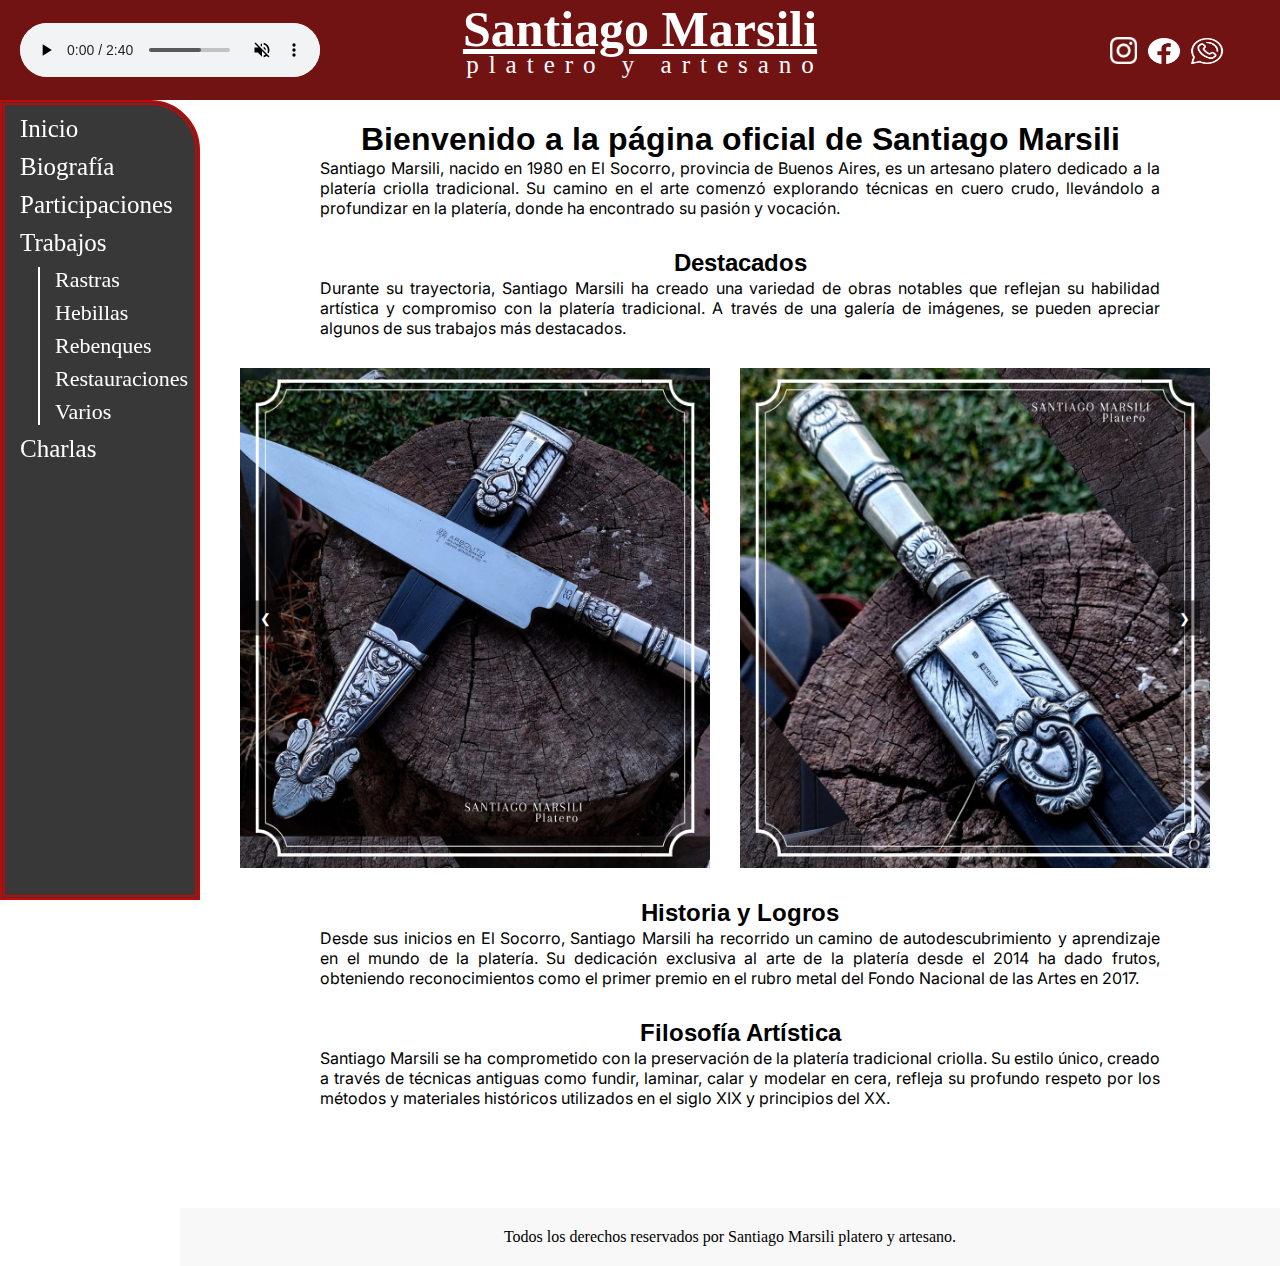
==== index.html @ a27853a3 "agrego despliegue de barra en celular con estilo" ====
<!DOCTYPE html>
<html lang="es">
<head>
    <meta charset="UTF-8">
    <meta name="viewport" content="width=device-width, initial-scale=1.0">
    <title>Santiago Marsili | Inicio</title>
    <link rel="stylesheet" href="./style.css">
    <link rel="preconnect" href="https://fonts.googleapis.com">
    <link rel="preconnect" href="https://fonts.gstatic.com" crossorigin>
    <link href="https://fonts.googleapis.com/css2?family=Inter&display=swap" rel="stylesheet">
    <link rel="preconnect" href="https://fonts.googleapis.com">
    <link rel="preconnect" href="https://fonts.gstatic.com" crossorigin>
    <link href="https://fonts.googleapis.com/css2?family=Arimo:wght@600&display=swap" rel="stylesheet">
</head>
<body>
    <Header>
        <div class="top">
            <H1 class="sm">Santiago Marsili</H1>
            <p class="abajo">platero y artesano</p>
        </div>
        <div class="top1">
            <audio controls autoplay muted>
                <source src="music/cancion-fondo-ogv.ogv" type="audio/mpeg">
                <source src="music/cancion-fondo.mp3" type="audio/ogg">
                Tu navegador no es copatible con el audio.
            </audio>
        </div>
        <div class="top2">
            <a href="https://www.instagram.com/santiago_marsili_platero/"  target="_blank" class="ad"><img src="./media/Instagram-logo.png" alt="" class="ig"></a>
            <a href="https://www.facebook.com/santiago.marsili.7/photos_albums"  target="_blank" class="ad"><img src="./media/facebook.png" alt="" class="ws"></a>
            <a href="https://wa.me/5493416676344?text=Hola%20Santiago,%20me%20comunico%20desde%20la%20p%C3%A1gina%20para"  target="_blank" class="ad"><img src="./media/whatsapp.png" alt="" class="ws"></a>
        </div>
        <button class="menu-btn" id="menuBtn">&#9660;</button>
        <div class="navbar" id="navbar">
            <a class="afuera" href="./index.html">Inicio</a>
            <a class="afuera" href="./Biografia/biografia.html">Biografía</a>
            <a class="afuera" href="">Participaciones</a>
            <a class="afuera" href="">Trabajos</a>
            <div class="subdiv">
                <a class="adentro" href="./Trabajos/Rastras/rastras.html">Rastras</a>
                <a class="adentro" href="./Trabajos/Hebillas/hebillas.html">Hebillas</a>
                <a class="adentro" href="./Trabajos/Rebenques/rebenques.html">Rebenques</a>
                <a class="adentro" href="./Trabajos/Restauraciones/restauraciones.html">Restauraciones</a>
                <a class="adentro" href="./Trabajos/Varios/varios.html">Varios</a>
            </div>
            <a class="afuera" href="">Charlas</a>
        </div>
    </Header>

    <main>
        <div class="content">
            <h1 class="ini">Bienvenido a la página oficial de Santiago Marsili</h1>
            <p class="info">Santiago Marsili, nacido en 1980 en El Socorro, provincia de Buenos Aires, es un artesano platero dedicado a la platería criolla tradicional. Su camino en el arte comenzó explorando técnicas en cuero crudo, llevándolo a profundizar en la platería, donde ha encontrado su pasión y vocación.</p>
            <h2 class="ini">Destacados</h2>
            <p class="info">Durante su trayectoria, Santiago Marsili ha creado una variedad de obras notables que reflejan su habilidad artística y compromiso con la platería tradicional. A través de una galería de imágenes, se pueden apreciar algunos de sus trabajos más destacados.</p>
            <div class="slider-container">
                <div class="slider">
                    <div class="slides">
                        <img src="./media/index1.jpg" alt="Imagen 1">
                        <img src="./media/index2.jpg" alt="Imagen 2">
                        <img src="./media/index3.jpg" alt="Imagen 3">
                        <img src="./media/index5.jpg" alt="Imagen 4">
                        <img src="./media/index1.jpg" alt="Imagen 1">
                        <img src="./media/index2.jpg" alt="Imagen 2">
                    </div>
                    <button class="prev">&#10094;</button>
                    <button class="next">&#10095;</button>
                </div>
            </div>
            <h2 class="h">Historia y Logros</h2>
            <p class="info">Desde sus inicios en El Socorro, Santiago Marsili ha recorrido un camino de autodescubrimiento y aprendizaje en el mundo de la platería. Su dedicación exclusiva al arte de la platería desde el 2014 ha dado frutos, obteniendo reconocimientos como el primer premio en el rubro metal del Fondo Nacional de las Artes en 2017.</p>
            <h2 class="ini">Filosofía Artística</h2>
            <p class="info">Santiago Marsili se ha comprometido con la preservación de la platería tradicional criolla. Su estilo único, creado a través de técnicas antiguas como fundir, laminar, calar y modelar en cera, refleja su profundo respeto por los métodos y materiales históricos utilizados en el siglo XIX y principios del XX.</p>
        </div>
    </main>
    <footer>
        <p class="fot">Todos los derechos reservados por Santiago Marsili platero y artesano.</p>
    </footer>
    <script src="./slider.js"></script>
    <script src="./desplegar.js"></script>
</body>
</html>
---- style.css ----
*{
    background-color: white;
    margin: 0;
    padding: 0;
    box-sizing: border-box; 
}
body{
    background-color: rgb(255, 255, 255);
}

header {
    position: fixed;
    background-color: none;
    display: flex;
    justify-content: center;
    flex-direction: column;
    top: 0;
    left: 0;
    right: 0px;
    margin-bottom: 0px;
    height: 101px;
    z-index: 1000; /* Asegura que el header esté por encima del resto de elementos */
}

.top {
    position: fixed;
    top: 0;
    left: 0;
    width: 100%;
    height: 100px;
    background-color: rgb(114, 19, 19);
    text-align: center;
    color: white;
    font-size: 25px;
}

.sm{
    background-color: rgb(114, 19, 19);
    color: rgb(255, 255, 255);
    text-decoration: underline;
}

.abajo{
    margin-top: -7px;
    background-color: rgb(114, 19, 19);
    color: rgb(255, 252, 252);
    letter-spacing: 10px;
    white-space: pre;
    margin-left: 10px;
}

.top1{
    position: fixed;
    top: 23px;
    left: 20px;
    width: 200px;
    height: 50px;
    background-color: rgb(114, 19, 19);
    color: white;
    font-size: 25px;
}

.top2{
    position: fixed;
    top: 36.5px;
    right: 150px;
    width: 20px;
    height: 20px;
    background-color: rgb(114, 19, 19);
    display: flex;
}

.ad{
    background-color: rgb(114, 19, 19);
}

.ig{
    width: 27px;
    height: 27px;
    background-color: rgb(114, 19, 19);
    margin-right: 4px;
}

.ws{
    width: 40px;
    height: 58px;
    background-color: rgb(114, 19, 19);
    margin-top: -15px;
    margin-left: 3px;
}

audio{
    border-radius: 100px;
}

.navbar {
    position: fixed;
    bottom: 0;
    left: 0;
    width: 200px;
    top: 100px; /* Altura del header */
    background-color: white;
    border: 5px double rgb(189, 9, 9);
    border-top-right-radius: 50px;
    background-color: rgb(56, 56, 56);
}

.afuera{
    margin-top: 10px;
    display: block; /* Mostrar cada enlace como un bloque */
    margin-bottom: 10px; /* Espacio entre cada enlace */
    background-color: rgb(56, 56, 56);
    margin-left: 15px;
    text-decoration: none;
    color: rgb(255, 255, 255);
    font-size: 25px;
    margin-right: 40px;
}


.afuera:hover{
    color: aliceblue ;
    font-size: 27px;
    transition-duration: 0.15s;
    text-decoration: underline;
}

.subdiv{
    margin-left: 33px;
    background-color: rgb(56, 56, 56);
    border-left: 2px solid rgb(255, 255, 255); /* Línea negra a la izquierda */
    padding-left: 5px;
}

.adentro{
    display: block; /* Mostrar cada enlace como un bloque */
    margin-bottom: 7px; /* Espacio entre cada enlace */
    background-color: rgb(56, 56, 56);
    margin-left: 10px;
    text-decoration: none;
    color: rgb(255, 255, 255);
    font-size: 22px;
}

.adentro:hover{
    color: rgb(255, 5, 5);
    font-size: 24px;
    transition-duration: 0.2s;
    text-decoration: underline;
}

main {
    padding-top: 100px;
    padding-bottom: 50px;
    z-index: 1; /* Asegura que el contenido esté por encima del slider */
    position: relative; /* Añade posición relativa */
}

.content {
    margin-left: 200px; /* Ancho del navbar */
    padding: 20px; /* Ajusta según necesites */
    text-align:center;
}

.info{
    margin-right: 265px;
    margin-left: 230px;
    font-family: 'Inter', sans-serif;
    margin-bottom: 30px;
    text-align: justify;
}

.h{
    margin-top: 30px;
    font-family: 'Arimo', sans-serif;
}
.ini{
    font-family: 'Arimo', sans-serif;
}
/* ------------------------------------------------------------------------------------------------------------------ */
/* tema slider */

.slider-container {
    position: relative;
    width: 1200px; /* Ancho del contenedor ajustado al tamaño de dos imágenes + espacio */
    overflow: hidden;
    margin: 0 auto; /* Centrar el contenedor */
}

.slider {
    position: relative;
}

.slides {
    display: flex;
    width: max-content; /* Ancho total ajustado al contenido */
    transition: transform 0.5s ease-in-out;
}

.slides img {
    width: 600px; /* Ancho fijo para cada imagen */
    height: auto; /* Altura automática para mantener la proporción de la imagen */
    padding-right: 40px; /* Espacio entre las imágenes */
}

.slides img:last-child {
    padding-right: 0; /* Eliminar el espacio en la última imagen */
}

button.prev,
button.next {
    position: absolute;
    top: 50%;
    transform: translateY(-50%);
    padding: 10px;
    background: rgba(0, 0, 0, 0.5);
    color: white;
    border: none;
    cursor: pointer;
    z-index: 1;
}

button.prev {
    left: 10px;
}

button.next {
    right: 40px;
}

/* -------------------------------------------------------------------------------------------------------------------- */


footer {
    margin-left: 180px; /* Ancho del navbar */
    padding: 20px; /* Ajusta según necesites */
    text-align:center;
    bottom: 0;
    left: 200px; 
    background-color: rgb(248, 248, 248)
} 
.fot{
    background-color: rgb(248, 248, 248);
}

/* --------------------------------------------------------------------------------------------------------------------------- */
@media (max-width: 1420px) {
    .slider-container {
        position: relative;
        width: 1000px; /* Ancho del contenedor ajustado al tamaño de dos imágenes + espacio */
        overflow: hidden;
        margin: 0 auto; /* Centrar el contenedor */
    }
    .slides img {
        width: 500px; /* Ancho fijo para cada imagen */
        height: auto; /* Altura automática para mantener la proporción de la imagen */
        padding-right: 30px; /* Espacio entre las imágenes */
    }
    .info{
        margin-right: 100px;
        margin-left: 100px;
        font-family: 'Inter', sans-serif;
        margin-bottom: 30px;
        text-align: justify;
    }
}

@media (max-width: 1220px) {
    .slider-container {
        position: relative;
        width: 800px; /* Ancho del contenedor ajustado al tamaño de dos imágenes + espacio */
        overflow: hidden;
        margin: 0 auto; /* Centrar el contenedor */
    }
    .slides img {
        width: 400px; /* Ancho fijo para cada imagen */
        height: auto; /* Altura automática para mantener la proporción de la imagen */
        padding-right: 30px; /* Espacio entre las imágenes */
    }
    .info{
        margin-right: 100px;
        margin-left: 100px;
        font-family: 'Inter', sans-serif;
        margin-bottom: 30px;
        text-align: justify;
    }
}

@media (max-width: 1020px) {
    audio{
        border-radius: 100px;
        width: 200px;
    }
    .slider-container {
        position: relative;
        width: 600px; /* Ancho del contenedor ajustado al tamaño de dos imágenes + espacio */
        overflow: hidden;
        margin: 0 auto; /* Centrar el contenedor */
    }
    .slides img {
        width: 600px; /* Ancho fijo para cada imagen */
        height: auto; /* Altura automática para mantener la proporción de la imagen */
        padding-right: 0px;
    }
    .info{
        margin-right: 70px;
        margin-left: 70px;
        font-family: 'Inter', sans-serif;
        margin-bottom: 30px;
        text-align: justify;
    }
}

@media (max-width: 820px) {
    .top1{
        margin-left: 5px;
        margin-top: 450px;
        z-index: 2;
        background-color: rgb(56, 56, 56);
        width: 150px;
    }
    audio{
        border-radius: 100px;
        width: 150px;
        background-color: none;
    }
    .slider-container {
        position: relative;
        width: 500px; /* Ancho del contenedor ajustado al tamaño de dos imágenes + espacio */
        overflow: hidden;
        margin: auto; /* Centrar el contenedor */
    }
    .slides img {
        width: 500px; /* Ancho fijo para cada imagen */
        height: auto; /* Altura automática para mantener la proporción de la imagen */
    }
    .info{
        margin-right: 40px;
        margin-left: 40px;
        font-family: 'Inter', sans-serif;
        margin-bottom: 30px;
        text-align: justify;
    }
}

@media (max-width: 730px) {
    .top2{
        position: fixed;
        top: 36.5px;
        right: 100px;
        width: 20px;
        height: 20px;
        background-color: rgb(114, 19, 19);
        display: flex;
    }
    .slider-container {
        position: relative;
        width: 400px; /* Ancho del contenedor ajustado al tamaño de dos imágenes + espacio */
        overflow: hidden;
        margin: 0 auto; /* Centrar el contenedor */
    }
    .slides img {
        width: 400px; /* Ancho fijo para cada imagen */
        height: auto; /* Altura automática para mantener la proporción de la imagen */
    }
    .info{
        margin-right: 20px;
        margin-left: 20px;
        font-family: 'Inter', sans-serif;
        margin-bottom: 30px;
        text-align: justify;
    }
}

@media (max-width: 630px) {
    /* Estilos cuando el menú está activo */
    .navbar {
        width: 100%;
        left: 0;
        overflow: hidden;
        transition: max-height 0.5s ease-in-out;
        background-color: rgb(56, 56, 56);
        color: white;
        padding: 10px;
        font-size: 18px;
        font-family: Arial, sans-serif;
        box-shadow: 0px 3px 8px rgba(0, 0, 0, 0.2); /* Sombra ligera */
        position: fixed;
        top: -100%; /* Mueve el menú fuera de la pantalla */
        max-height: 0; /* Oculta el menú por defecto */
        transition: top 0.5s ease-in-out, max-height 0.5s ease-in-out;
        border-top-right-radius: 0;
        z-index: -1;
      }
      
      /* Estilos cuando el menú está abierto */
      .navbar.show-menu {
        top: 150px; /* Posición desde arriba */
        max-height: calc(100% - 200px); /* Altura del menú */
        transition: top 0.5s ease-in-out, max-height 0.5s ease-in-out;
      }
    .afuera, .adentro {
        display: block;
        padding: 15px 20px; /* Aumentar el relleno para mejorar la selección en móviles */
        text-decoration: none;
        color: rgb(255, 255, 255);
        font-size: 18px;
        transition-duration: 0.2s;
    }
    .afuera:hover, .adentro:hover {
        color: rgb(255, 5, 5);
        text-decoration: underline;
    }
    
    .subdiv {
        border-left: 2px solid rgb(255, 255, 255);
        padding-left: 15px;
    }
    .top {
        position: fixed;
        top: 0;
        left: 0;
        width: 100%;
        height: 150px;
        background-color: rgb(114, 19, 19);
        text-align: center;
        color: white;
        font-size: 25px;
    }
    .top1{
        margin-left:30px;
        z-index: 2;
        background-color: rgb(255, 255, 255);
        width: 150px;
        border-radius: 100px;
        margin-top: 70px;
        height: 35px;
    }
    audio{
        border-radius: 100px;
        width: 150px;
        background-color: none;
        height: 35px;
    }
    .top2{
        margin-top: 60px;
        margin-right: 90px;
    }
    .ig{
        width: 27px;
        height: 27px;
        background-color: rgb(114, 19, 19);
        margin-right: 5px;
    }
    
    .ws{
        width: 40px;
        height: 58px;
        background-color: rgb(114, 19, 19);
        margin-top: -15px;
        margin-left: 4px;
    }
    .menu-btn {
        display: block;
        width: 40px; /* Ajusta el ancho según sea necesario */
        height: 40px; /* Ajusta la altura según sea necesario */
        background-color: rgb(114, 19, 19); /* Color de fondo del botón */
        color: white; /* Color del texto del botón */
        border: none; /* Elimina el borde del botón */
        font-size: 25px; /* Tamaño del texto */
        text-align: center; /* Centra el contenido del botón */
        cursor: pointer; /* Cambia el cursor al pasar por encima del botón */
        position: fixed; /* Posición fija */
        top: 90px; /* Posiciona el botón a la altura deseada */
        right: 50px; /* Posiciona el botón a la distancia deseada desde el borde derecho */
        z-index: 1500; /* Asegura que el botón esté por encima de otros elementos */
    }
    main {
        padding-top: 150px;
        padding-bottom: 50px;
        z-index: 1; /* Asegura que el contenido esté por encima del slider */
        position: relative; /* Añade posición relativa */
    }
    .content {
        margin-left: 0px; /* Ancho del navbar */
        padding: 20px; /* Ajusta según necesites */
        text-align:center;
        align-items: center;
    }
    footer {
        margin-left: 0; /* Ancho del navbar */
        padding: 20px; /* Ajusta según necesites */
        text-align:center;
        bottom: 0;
        background-color: rgb(248, 248, 248)
    } 
}

@media (max-width: 420px) {
    .top1{
        margin-left:10px;
        z-index: 2;
        background-color: rgb(255, 255, 255);
        width: 150px;
        border-radius: 100px;
        margin-top: 70px;
        height: 35px;
    }
    .top2{
        margin-top: 60px;
        margin-right: 70px;
    }
    .menu-btn {
        display: block;
        width: 40px; /* Ajusta el ancho según sea necesario */
        height: 40px; /* Ajusta la altura según sea necesario */
        background-color: rgb(114, 19, 19); /* Color de fondo del botón */
        color: white; /* Color del texto del botón */
        border: none; /* Elimina el borde del botón */
        font-size: 25px; /* Tamaño del texto */
        text-align: center; /* Centra el contenido del botón */
        cursor: pointer; /* Cambia el cursor al pasar por encima del botón */
        position: fixed; /* Posición fija */
        top: 90px; /* Posiciona el botón a la altura deseada */
        right: 30px; /* Posiciona el botón a la distancia deseada desde el borde derecho */
        z-index: 1500; /* Asegura que el botón esté por encima de otros elementos */
    }
    .slider-container {
        position: relative;
        width: 300px; /* Ancho del contenedor ajustado al tamaño de dos imágenes + espacio */
        overflow: hidden;
        margin: 0 auto; /* Centrar el contenedor */
    }
    .slides img {
        width: 300px; /* Ancho fijo para cada imagen */
        height: auto; /* Altura automática para mantener la proporción de la imagen */
    }
}

@media (max-width: 375px){
    .top1{
        margin-left:5px;
        z-index: 2;
        background-color: rgb(255, 255, 255);
        width: 150px;
        border-radius: 100px;
        margin-top: 70px;
        height: 35px;
    }
    .top2{
        margin-top: 60px;
        margin-right: 60px;
    }
    .menu-btn {
        display: block;
        width: 40px; /* Ajusta el ancho según sea necesario */
        height: 40px; /* Ajusta la altura según sea necesario */
        background-color: rgb(114, 19, 19); /* Color de fondo del botón */
        color: white; /* Color del texto del botón */
        border: none; /* Elimina el borde del botón */
        font-size: 25px; /* Tamaño del texto */
        text-align: center; /* Centra el contenido del botón */
        cursor: pointer; /* Cambia el cursor al pasar por encima del botón */
        position: fixed; /* Posición fija */
        top: 90px; /* Posiciona el botón a la altura deseada */
        right: 17px; /* Posiciona el botón a la distancia deseada desde el borde derecho */
        z-index: 1500; /* Asegura que el botón esté por encima de otros elementos */
    }
}

@media (max-width: 360px){
    .top {
        position: fixed;
        top: 0;
        left: 0;
        width: 100%;
        height: 130px;
        background-color: rgb(114, 19, 19);
        text-align: center;
        color: white;
        font-size: 25px;
    }
    .sm{
        background-color: rgb(114, 19, 19);
        color: rgb(255, 255, 255);
        text-decoration: underline;
        font-size: 40px;
    }
    .abajo{
        margin-top: -7px;
        background-color: rgb(114, 19, 19);
        color: rgb(255, 252, 252);
        letter-spacing: 9px;
        white-space: pre;
        margin-left: 8px;
        font-size: 18px;
    }
    .top1{
        margin-left:2px;
        z-index: 2;
        background-color: rgb(255, 255, 255);
        width: 150px;
        border-radius: 100px;
        margin-top: 50px;
        height: 35px;
    }
    .top2{
        margin-top: 40px;
        margin-right: 50px;
    }
    .menu-btn {
        display: block;
        width: 40px; /* Ajusta el ancho según sea necesario */
        height: 40px; /* Ajusta la altura según sea necesario */
        background-color: rgb(114, 19, 19); /* Color de fondo del botón */
        color: white; /* Color del texto del botón */
        border: none; /* Elimina el borde del botón */
        font-size: 25px; /* Tamaño del texto */
        text-align: center; /* Centra el contenido del botón */
        cursor: pointer; /* Cambia el cursor al pasar por encima del botón */
        position: fixed; /* Posición fija */
        top: 70px; /* Posiciona el botón a la altura deseada */
        right: 14px; /* Posiciona el botón a la distancia deseada desde el borde derecho */
        z-index: 1500; /* Asegura que el botón esté por encima de otros elementos */
    }
    .navbar {
        /* ... (otros estilos) ... */
        /* Ajustes para que el menú sea visible al abrirse */
        display: none; /* Ocultar inicialmente el menú */
        position: fixed; /* Posición fija para mantenerlo en la pantalla */
        top: 130px; /* Ajusta la distancia desde la parte superior según sea necesario */
        left: 0; /* Alinear el menú a la izquierda */
        width: 200px; /* Ancho del menú */
        z-index: 1000; /* Asegura que el menú esté por encima de otros elementos */
    }
}
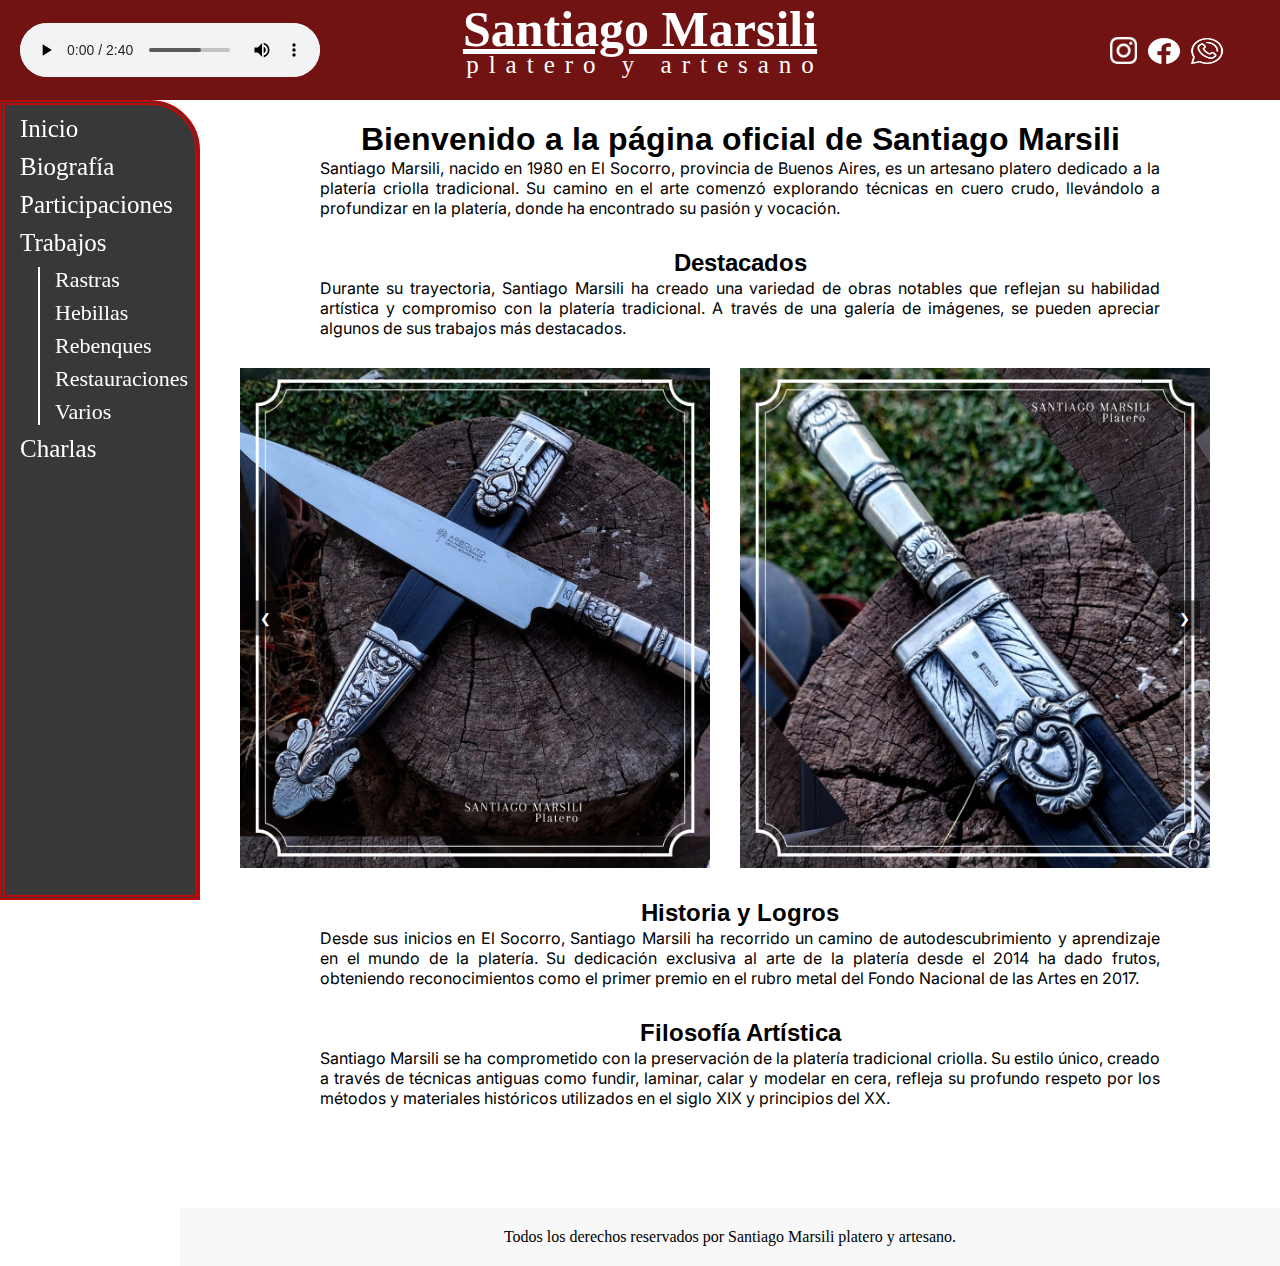
==== commit 8706f927: "termino de arreglar el tema navbar en celular" ====
--- a/index.html
+++ b/index.html
@@ -19,7 +19,7 @@
             <p class="abajo">platero y artesano</p>
         </div>
         <div class="top1">
-            <audio controls autoplay muted>
+            <audio controls autoplay>
                 <source src="music/cancion-fondo-ogv.ogv" type="audio/mpeg">
                 <source src="music/cancion-fondo.mp3" type="audio/ogg">
                 Tu navegador no es copatible con el audio.
--- a/style.css
+++ b/style.css
@@ -391,14 +391,14 @@
         transition: top 0.5s ease-in-out, max-height 0.5s ease-in-out;
         border-top-right-radius: 0;
         z-index: -1;
-      }
-      
+    }
+    
       /* Estilos cuando el menú está abierto */
-      .navbar.show-menu {
+    .navbar.show-menu {
         top: 150px; /* Posición desde arriba */
         max-height: calc(100% - 200px); /* Altura del menú */
         transition: top 0.5s ease-in-out, max-height 0.5s ease-in-out;
-      }
+    }
     .afuera, .adentro {
         display: block;
         padding: 15px 20px; /* Aumentar el relleno para mejorar la selección en móviles */
@@ -497,6 +497,31 @@
 }
 
 @media (max-width: 420px) {
+    .navbar {
+        width: 100%;
+        left: 0;
+        overflow: hidden;
+        transition: max-height 0.5s ease-in-out;
+        background-color: rgb(56, 56, 56);
+        color: white;
+        padding: 10px;
+        font-size: 18px;
+        font-family: Arial, sans-serif;
+        box-shadow: 0px 3px 8px rgba(0, 0, 0, 0.2); /* Sombra ligera */
+        position: fixed;
+        top: -100%; /* Mueve el menú fuera de la pantalla */
+        max-height: 0; /* Oculta el menú por defecto */
+        transition: top 0.5s ease-in-out, max-height 0.5s ease-in-out;
+        border-top-right-radius: 0;
+        z-index: -1;
+    }
+    
+      /* Estilos cuando el menú está abierto */
+    .navbar.show-menu {
+        top: 150px; /* Posición desde arriba */
+        max-height: calc(100% - 200px); /* Altura del menú */
+        transition: top 0.5s ease-in-out, max-height 0.5s ease-in-out;
+    }
     .top1{
         margin-left:10px;
         z-index: 2;
@@ -538,6 +563,31 @@
 }
 
 @media (max-width: 375px){
+    .navbar {
+        width: 100%;
+        left: 0;
+        overflow: hidden;
+        transition: max-height 0.5s ease-in-out;
+        background-color: rgb(56, 56, 56);
+        color: white;
+        padding: 10px;
+        font-size: 18px;
+        font-family: Arial, sans-serif;
+        box-shadow: 0px 3px 8px rgba(0, 0, 0, 0.2); /* Sombra ligera */
+        position: fixed;
+        top: -100%; /* Mueve el menú fuera de la pantalla */
+        max-height: 0; /* Oculta el menú por defecto */
+        transition: top 0.5s ease-in-out, max-height 0.5s ease-in-out;
+        border-top-right-radius: 0;
+        z-index: -1;
+    }
+    
+      /* Estilos cuando el menú está abierto */
+    .navbar.show-menu {
+        top: 150px; /* Posición desde arriba */
+        max-height: calc(100% - 200px); /* Altura del menú */
+        transition: top 0.5s ease-in-out, max-height 0.5s ease-in-out;
+    }
     .top1{
         margin-left:5px;
         z-index: 2;
@@ -569,6 +619,31 @@
 }
 
 @media (max-width: 360px){
+    .navbar {
+        width: 100%;
+        left: 0;
+        overflow: hidden;
+        transition: max-height 0.5s ease-in-out;
+        background-color: rgb(56, 56, 56);
+        color: white;
+        padding: 10px;
+        font-size: 18px;
+        font-family: Arial, sans-serif;
+        box-shadow: 0px 3px 8px rgba(0, 0, 0, 0.2); /* Sombra ligera */
+        position: fixed;
+        top: -100%; /* Mueve el menú fuera de la pantalla */
+        max-height: 0; /* Oculta el menú por defecto */
+        transition: top 0.5s ease-in-out, max-height 0.5s ease-in-out;
+        border-top-right-radius: 0;
+        z-index: -1;
+    }
+    
+      /* Estilos cuando el menú está abierto */
+    .navbar.show-menu {
+        top: 130px; /* Posición desde arriba */
+        max-height: calc(100% - 200px); /* Altura del menú */
+        transition: top 0.5s ease-in-out, max-height 0.5s ease-in-out;
+    }
     .top {
         position: fixed;
         top: 0;
@@ -623,14 +698,4 @@
         right: 14px; /* Posiciona el botón a la distancia deseada desde el borde derecho */
         z-index: 1500; /* Asegura que el botón esté por encima de otros elementos */
     }
-    .navbar {
-        /* ... (otros estilos) ... */
-        /* Ajustes para que el menú sea visible al abrirse */
-        display: none; /* Ocultar inicialmente el menú */
-        position: fixed; /* Posición fija para mantenerlo en la pantalla */
-        top: 130px; /* Ajusta la distancia desde la parte superior según sea necesario */
-        left: 0; /* Alinear el menú a la izquierda */
-        width: 200px; /* Ancho del menú */
-        z-index: 1000; /* Asegura que el menú esté por encima de otros elementos */
-    }
 }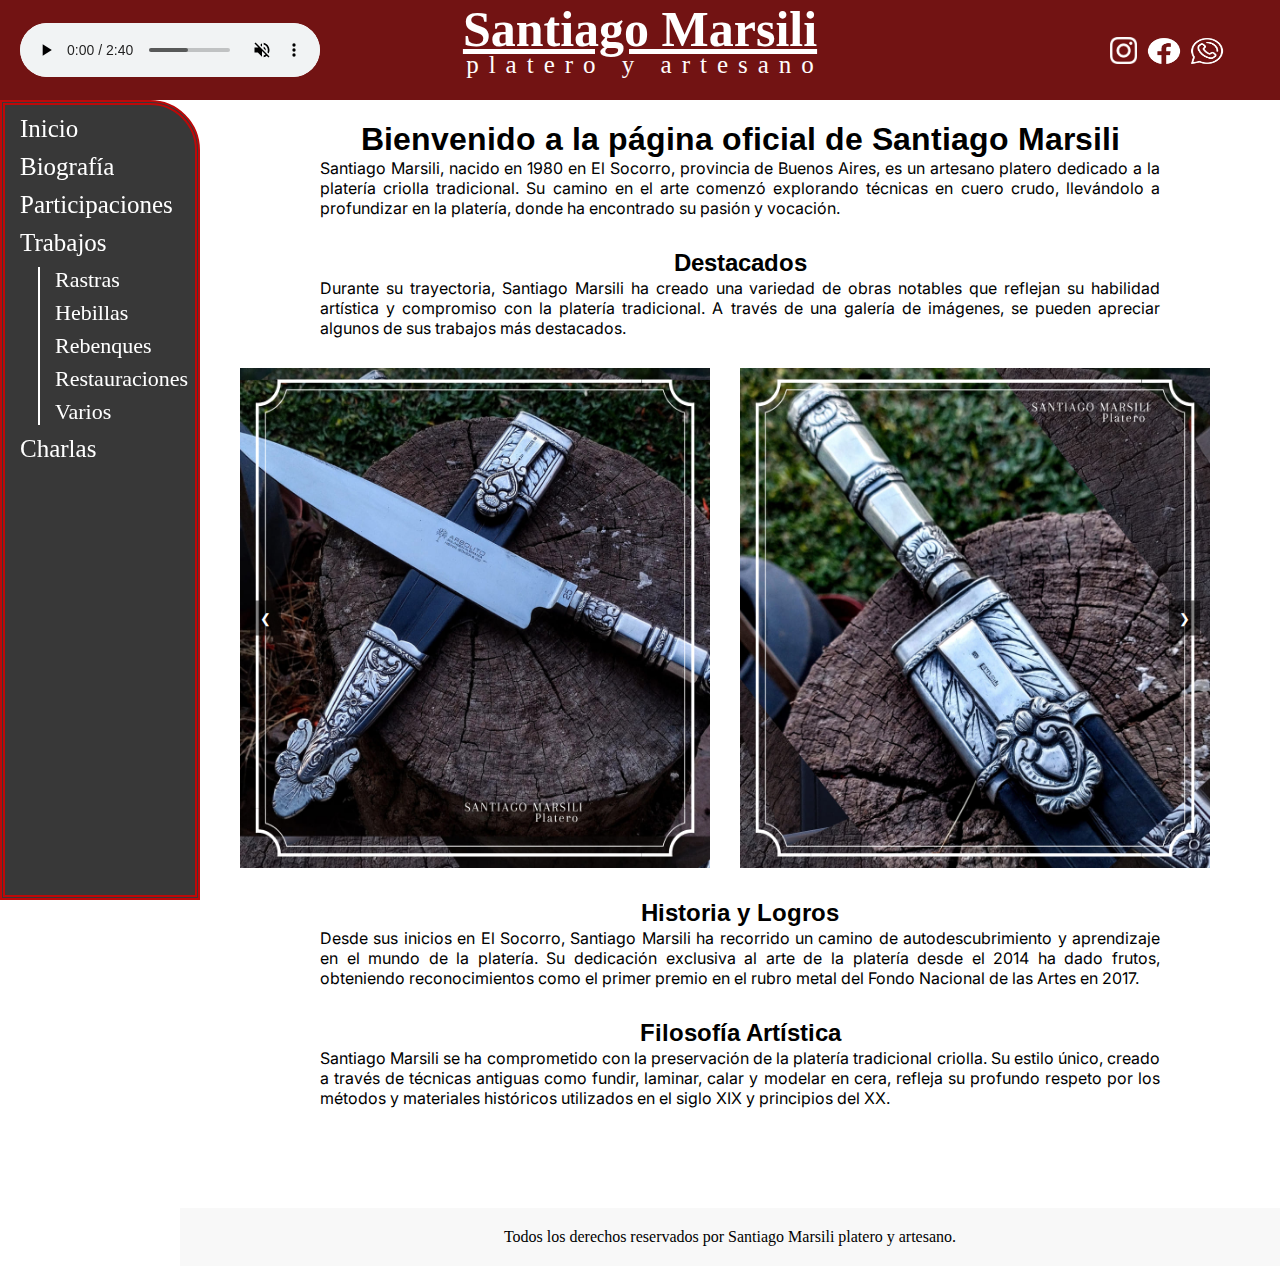
==== commit 849cec78: "arreglo un poco el responsive y agrego estilo a biografia" ====
--- a/index.html
+++ b/index.html
@@ -19,7 +19,7 @@
             <p class="abajo">platero y artesano</p>
         </div>
         <div class="top1">
-            <audio controls autoplay>
+            <audio controls autoplay muted>
                 <source src="music/cancion-fondo-ogv.ogv" type="audio/mpeg">
                 <source src="music/cancion-fondo.mp3" type="audio/ogg">
                 Tu navegador no es copatible con el audio.
--- a/style.css
+++ b/style.css
@@ -297,6 +297,9 @@
         overflow: hidden;
         margin: 0 auto; /* Centrar el contenedor */
     }
+    button.next{
+        right: 10px;
+    }
     .slides img {
         width: 600px; /* Ancho fijo para cada imagen */
         height: auto; /* Altura automática para mantener la proporción de la imagen */
@@ -312,6 +315,9 @@
 }
 
 @media (max-width: 820px) {
+    button.next{
+        right: 10px;
+    }
     .top1{
         margin-left: 5px;
         margin-top: 450px;
@@ -344,6 +350,9 @@
 }
 
 @media (max-width: 730px) {
+    button.next{
+        right: 10px;
+    }
     .top2{
         position: fixed;
         top: 36.5px;
@@ -373,6 +382,9 @@
 }
 
 @media (max-width: 630px) {
+    button.next{
+        right: 10px;
+    }
     /* Estilos cuando el menú está activo */
     .navbar {
         width: 100%;
@@ -391,6 +403,7 @@
         transition: top 0.5s ease-in-out, max-height 0.5s ease-in-out;
         border-top-right-radius: 0;
         z-index: -1;
+        overflow-y: auto;
     }
     
       /* Estilos cuando el menú está abierto */
@@ -398,6 +411,7 @@
         top: 150px; /* Posición desde arriba */
         max-height: calc(100% - 200px); /* Altura del menú */
         transition: top 0.5s ease-in-out, max-height 0.5s ease-in-out;
+        width: 100%;
     }
     .afuera, .adentro {
         display: block;
@@ -406,6 +420,7 @@
         color: rgb(255, 255, 255);
         font-size: 18px;
         transition-duration: 0.2s;
+        width: 100%;
     }
     .afuera:hover, .adentro:hover {
         color: rgb(255, 5, 5);
@@ -497,6 +512,9 @@
 }
 
 @media (max-width: 420px) {
+    button.next{
+        right: 10px;
+    }
     .navbar {
         width: 100%;
         left: 0;
@@ -514,6 +532,7 @@
         transition: top 0.5s ease-in-out, max-height 0.5s ease-in-out;
         border-top-right-radius: 0;
         z-index: -1;
+        overflow-y: auto;
     }
     
       /* Estilos cuando el menú está abierto */
@@ -521,6 +540,7 @@
         top: 150px; /* Posición desde arriba */
         max-height: calc(100% - 200px); /* Altura del menú */
         transition: top 0.5s ease-in-out, max-height 0.5s ease-in-out;
+        width: 100%;
     }
     .top1{
         margin-left:10px;
@@ -563,6 +583,9 @@
 }
 
 @media (max-width: 375px){
+    button.next{
+        right: 10px;
+    }
     .navbar {
         width: 100%;
         left: 0;
@@ -580,13 +603,15 @@
         transition: top 0.5s ease-in-out, max-height 0.5s ease-in-out;
         border-top-right-radius: 0;
         z-index: -1;
+        overflow-y: auto;
     }
     
       /* Estilos cuando el menú está abierto */
     .navbar.show-menu {
         top: 150px; /* Posición desde arriba */
-        max-height: calc(100% - 200px); /* Altura del menú */
-        transition: top 0.5s ease-in-out, max-height 0.5s ease-in-out;
+        max-height: calc(100vh - 130px); /* Altura del menú */
+        transition: top 0.5s ease-in-out, max-height 0.5s ease-in-out;
+        width: 100%;
     }
     .top1{
         margin-left:5px;
@@ -617,8 +642,10 @@
         z-index: 1500; /* Asegura que el botón esté por encima de otros elementos */
     }
 }
-
-@media (max-width: 360px){
+@media (max-width: 372px){
+    button.next{
+        right: 10px;
+    }
     .navbar {
         width: 100%;
         left: 0;
@@ -636,13 +663,15 @@
         transition: top 0.5s ease-in-out, max-height 0.5s ease-in-out;
         border-top-right-radius: 0;
         z-index: -1;
+        overflow-y: auto;
     }
     
       /* Estilos cuando el menú está abierto */
     .navbar.show-menu {
         top: 130px; /* Posición desde arriba */
-        max-height: calc(100% - 200px); /* Altura del menú */
-        transition: top 0.5s ease-in-out, max-height 0.5s ease-in-out;
+        max-height: calc(100vh - 130px); /* Altura del menú */
+        transition: top 0.5s ease-in-out, max-height 0.5s ease-in-out;
+        width: 100%;
     }
     .top {
         position: fixed;
@@ -653,13 +682,13 @@
         background-color: rgb(114, 19, 19);
         text-align: center;
         color: white;
-        font-size: 25px;
+        font-size: 23px;
     }
     .sm{
         background-color: rgb(114, 19, 19);
         color: rgb(255, 255, 255);
         text-decoration: underline;
-        font-size: 40px;
+        font-size: 38px;
     }
     .abajo{
         margin-top: -7px;
@@ -668,7 +697,7 @@
         letter-spacing: 9px;
         white-space: pre;
         margin-left: 8px;
-        font-size: 18px;
+        font-size: 16.5px;
     }
     .top1{
         margin-left:2px;
@@ -698,4 +727,90 @@
         right: 14px; /* Posiciona el botón a la distancia deseada desde el borde derecho */
         z-index: 1500; /* Asegura que el botón esté por encima de otros elementos */
     }
+}
+@media (max-width: 360px){
+    button.next{
+        right: 10px;
+    }
+    .navbar {
+        width: 100%;
+        left: 0;
+        overflow: hidden;
+        transition: max-height 0.5s ease-in-out;
+        background-color: rgb(56, 56, 56);
+        color: white;
+        padding: 10px;
+        font-size: 18px;
+        font-family: Arial, sans-serif;
+        box-shadow: 0px 3px 8px rgba(0, 0, 0, 0.2); /* Sombra ligera */
+        position: fixed;
+        top: -100%; /* Mueve el menú fuera de la pantalla */
+        max-height: 0; /* Oculta el menú por defecto */
+        transition: top 0.5s ease-in-out, max-height 0.5s ease-in-out;
+        border-top-right-radius: 0;
+        z-index: -1;
+        overflow-y: auto;
+    }
+    
+      /* Estilos cuando el menú está abierto */
+    .navbar.show-menu {
+        top: 130px; /* Posición desde arriba */
+        max-height: calc(100vh - 130px); /* Altura del menú */
+        transition: top 0.5s ease-in-out, max-height 0.5s ease-in-out;
+        width: 100%;
+    }
+    .top {
+        position: fixed;
+        top: 0;
+        left: 0;
+        width: 100%;
+        height: 130px;
+        background-color: rgb(114, 19, 19);
+        text-align: center;
+        color: white;
+        font-size: 25px;
+    }
+    .sm{
+        background-color: rgb(114, 19, 19);
+        color: rgb(255, 255, 255);
+        text-decoration: underline;
+        font-size: 35px;
+    }
+    .abajo{
+        margin-top: -7px;
+        background-color: rgb(114, 19, 19);
+        color: rgb(255, 252, 252);
+        letter-spacing: 9px;
+        white-space: pre;
+        margin-left: 8px;
+        font-size: 14px;
+    }
+    .top1{
+        margin-left:2px;
+        z-index: 2;
+        background-color: rgb(255, 255, 255);
+        width: 150px;
+        border-radius: 100px;
+        margin-top: 50px;
+        height: 35px;
+    }
+    .top2{
+        margin-top: 40px;
+        margin-right: 50px;
+    }
+    .menu-btn {
+        display: block;
+        width: 40px; /* Ajusta el ancho según sea necesario */
+        height: 40px; /* Ajusta la altura según sea necesario */
+        background-color: rgb(114, 19, 19); /* Color de fondo del botón */
+        color: white; /* Color del texto del botón */
+        border: none; /* Elimina el borde del botón */
+        font-size: 25px; /* Tamaño del texto */
+        text-align: center; /* Centra el contenido del botón */
+        cursor: pointer; /* Cambia el cursor al pasar por encima del botón */
+        position: fixed; /* Posición fija */
+        top: 70px; /* Posiciona el botón a la altura deseada */
+        right: 14px; /* Posiciona el botón a la distancia deseada desde el borde derecho */
+        z-index: 1500; /* Asegura que el botón esté por encima de otros elementos */
+    }
 }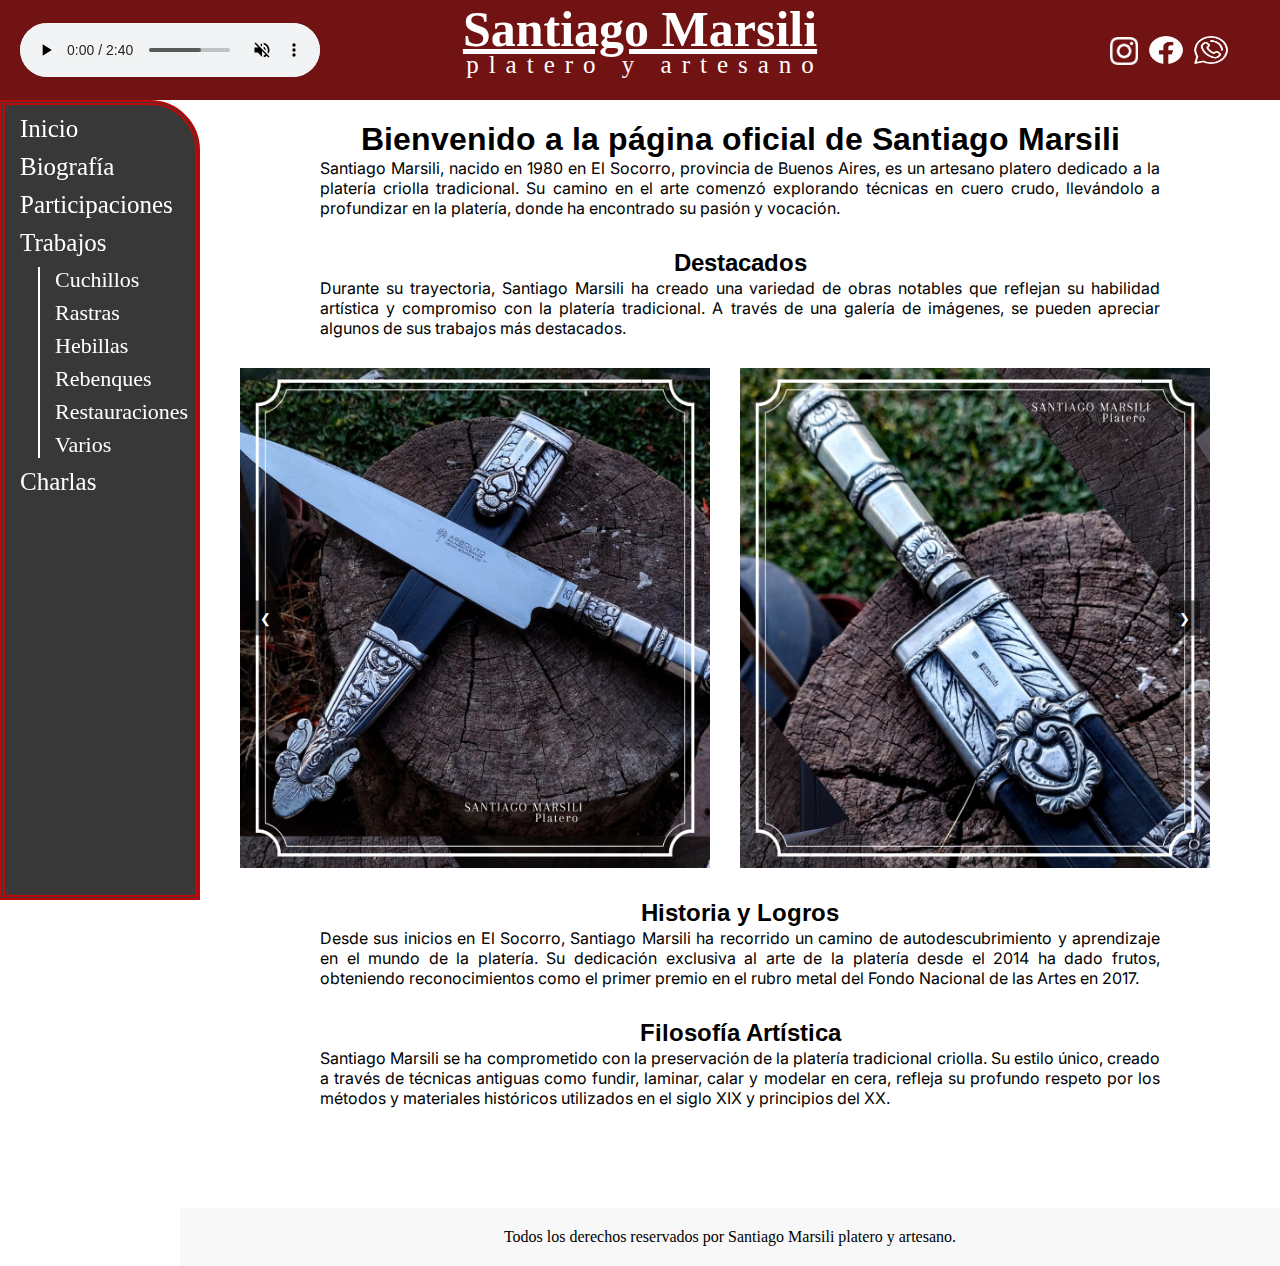
==== commit 8272ed6c: "agrego subdivisiones de trabajo e intento arreglar el problema de cundo" ====
--- a/index.html
+++ b/index.html
@@ -4,7 +4,7 @@
     <meta charset="UTF-8">
     <meta name="viewport" content="width=device-width, initial-scale=1.0">
     <title>Santiago Marsili | Inicio</title>
-    <link rel="stylesheet" href="./style.css">
+    <link rel="stylesheet" href="./style/style.css">
     <link rel="preconnect" href="https://fonts.googleapis.com">
     <link rel="preconnect" href="https://fonts.gstatic.com" crossorigin>
     <link href="https://fonts.googleapis.com/css2?family=Inter&display=swap" rel="stylesheet">
@@ -14,29 +14,34 @@
 </head>
 <body>
     <Header>
-        <div class="top">
-            <H1 class="sm">Santiago Marsili</H1>
-            <p class="abajo">platero y artesano</p>
+        <div class="t-a">
+            <div class="top">
+                <H1 class="sm">Santiago Marsili</H1>
+                <p class="abajo">platero y artesano</p>
+            </div>
+            <div class="cont-soc">
+                <div class="top1">
+                    <audio controls autoplay muted>
+                        <source src="music/cancion-fondo-ogv.ogv" type="audio/mpeg">
+                        <source src="music/cancion-fondo.mp3" type="audio/ogg">
+                        Tu navegador no es copatible con el audio.
+                    </audio>
+                </div>
+                <div class="top2">
+                    <a href="https://www.instagram.com/santiago_marsili_platero/"  target="_blank" class="ad"><img src="./media/Instagram-logo.png" alt="" class="ig"></a>
+                    <a href="https://www.facebook.com/santiago.marsili.7/photos_albums"  target="_blank" class="ad"><img src="./media/facebook.png" alt="" class="ws"></a>
+                    <a href="https://wa.me/5493416676344?text=Hola%20Santiago,%20me%20comunico%20desde%20la%20p%C3%A1gina%20para"  target="_blank" class="ad"><img src="./media/whatsapp.png" alt="" class="ws"></a>
+                </div>
+                <button class="menu-btn" id="menuBtn">&#9660;</button>
+            </div>
         </div>
-        <div class="top1">
-            <audio controls autoplay muted>
-                <source src="music/cancion-fondo-ogv.ogv" type="audio/mpeg">
-                <source src="music/cancion-fondo.mp3" type="audio/ogg">
-                Tu navegador no es copatible con el audio.
-            </audio>
-        </div>
-        <div class="top2">
-            <a href="https://www.instagram.com/santiago_marsili_platero/"  target="_blank" class="ad"><img src="./media/Instagram-logo.png" alt="" class="ig"></a>
-            <a href="https://www.facebook.com/santiago.marsili.7/photos_albums"  target="_blank" class="ad"><img src="./media/facebook.png" alt="" class="ws"></a>
-            <a href="https://wa.me/5493416676344?text=Hola%20Santiago,%20me%20comunico%20desde%20la%20p%C3%A1gina%20para"  target="_blank" class="ad"><img src="./media/whatsapp.png" alt="" class="ws"></a>
-        </div>
-        <button class="menu-btn" id="menuBtn">&#9660;</button>
         <div class="navbar" id="navbar">
             <a class="afuera" href="./index.html">Inicio</a>
             <a class="afuera" href="./Biografia/biografia.html">Biografía</a>
             <a class="afuera" href="">Participaciones</a>
             <a class="afuera" href="">Trabajos</a>
             <div class="subdiv">
+                <a class="adentro" href="./Trabajos/Cuchillos/cuchillos.html">Cuchillos</a>
                 <a class="adentro" href="./Trabajos/Rastras/rastras.html">Rastras</a>
                 <a class="adentro" href="./Trabajos/Hebillas/hebillas.html">Hebillas</a>
                 <a class="adentro" href="./Trabajos/Rebenques/rebenques.html">Rebenques</a>
--- a/style/style.css
+++ b/style/style.css
@@ -0,0 +1,805 @@
+*{
+    background-color: white;
+    margin: 0;
+    padding: 0;
+    box-sizing: border-box; 
+}
+body{
+    background-color: rgb(255, 255, 255);
+}
+
+header {
+    position: fixed;
+    background-color: none;
+    display: flex;
+    justify-content: center;
+    flex-direction: column;
+    top: 0;
+    left: 0;
+    right: 0px;
+    margin-bottom: 0px;
+    height: 101px;
+    z-index: 1000; /* Asegura que el header esté por encima del resto de elementos */
+}
+
+.top {
+    position: fixed;
+    top: 0;
+    left: 0;
+    width: 100%;
+    height: 100px;
+    background-color: rgb(114, 19, 19);
+    text-align: center;
+    color: white;
+    font-size: 25px;
+}
+
+.sm{
+    background-color: rgb(114, 19, 19);
+    color: rgb(255, 255, 255);
+    text-decoration: underline;
+}
+
+.abajo{
+    margin-top: -7px;
+    background-color: rgb(114, 19, 19);
+    color: rgb(255, 252, 252);
+    letter-spacing: 10px;
+    white-space: pre;
+    margin-left: 10px;
+}
+
+.top1{
+    position: fixed;
+    top: 23px;
+    left: 20px;
+    width: 200px;
+    height: 50px;
+    background-color: rgb(114, 19, 19);
+    color: white;
+    font-size: 25px;
+}
+
+.top2{
+    position: fixed;
+    top: 36.5px;
+    right: 150px;
+    width: 20px;
+    height: 20px;
+    background-color: rgb(114, 19, 19);
+    display: flex;
+}
+
+.ad{
+    background-color: rgb(114, 19, 19);
+}
+
+.ig{
+    width: 28px;
+    height: 28px;
+    background-color: rgb(114, 19, 19);
+    margin-right: 4px;
+}
+
+.ws{
+    width: 42px;
+    height: 62px;
+    background-color: rgb(114, 19, 19);
+    margin-top: -18px;
+    margin-left: 3px;
+}
+
+audio{
+    border-radius: 100px;
+}
+
+.navbar {
+    position: fixed;
+    bottom: 0;
+    left: 0;
+    width: 200px;
+    top: 100px; /* Altura del header */
+    background-color: white;
+    border: 5px double rgb(189, 9, 9);
+    border-top-right-radius: 50px;
+    background-color: rgb(56, 56, 56);
+}
+
+.afuera{
+    margin-top: 10px;
+    display: block; /* Mostrar cada enlace como un bloque */
+    margin-bottom: 10px; /* Espacio entre cada enlace */
+    background-color: rgb(56, 56, 56);
+    margin-left: 15px;
+    text-decoration: none;
+    color: rgb(255, 255, 255);
+    font-size: 25px;
+    margin-right: 40px;
+}
+
+
+.afuera:hover{
+    color: aliceblue ;
+    font-size: 27px;
+    transition-duration: 0.15s;
+    text-decoration: underline;
+}
+
+.subdiv{
+    margin-left: 33px;
+    background-color: rgb(56, 56, 56);
+    border-left: 2px solid rgb(255, 255, 255); /* Línea negra a la izquierda */
+    padding-left: 5px;
+}
+
+.adentro{
+    display: block; /* Mostrar cada enlace como un bloque */
+    margin-bottom: 7px; /* Espacio entre cada enlace */
+    background-color: rgb(56, 56, 56);
+    margin-left: 10px;
+    text-decoration: none;
+    color: rgb(255, 255, 255);
+    font-size: 22px;
+}
+
+.adentro:hover{
+    color: rgb(255, 5, 5);
+    font-size: 24px;
+    transition-duration: 0.2s;
+    text-decoration: underline;
+}
+
+main {
+    padding-top: 100px;
+    padding-bottom: 50px;
+    z-index: 1; /* Asegura que el contenido esté por encima del slider */
+    position: relative; /* Añade posición relativa */
+}
+
+.content {
+    margin-left: 200px; /* Ancho del navbar */
+    padding: 20px; /* Ajusta según necesites */
+    text-align:center;
+}
+
+.info{
+    margin-right: 265px;
+    margin-left: 230px;
+    font-family: 'Inter', sans-serif;
+    margin-bottom: 30px;
+    text-align: justify;
+}
+
+.h{
+    margin-top: 30px;
+    font-family: 'Arimo', sans-serif;
+}
+.ini{
+    font-family: 'Arimo', sans-serif;
+}
+/* ------------------------------------------------------------------------------------------------------------------ */
+/* tema slider */
+
+.slider-container {
+    position: relative;
+    width: 1200px; /* Ancho del contenedor ajustado al tamaño de dos imágenes + espacio */
+    overflow: hidden;
+    margin: 0 auto; /* Centrar el contenedor */
+}
+
+.slider {
+    position: relative;
+}
+
+.slides {
+    display: flex;
+    width: max-content; /* Ancho total ajustado al contenido */
+    transition: transform 0.5s ease-in-out;
+}
+
+.slides img {
+    width: 600px; /* Ancho fijo para cada imagen */
+    height: auto; /* Altura automática para mantener la proporción de la imagen */
+    padding-right: 40px; /* Espacio entre las imágenes */
+}
+
+.slides img:last-child {
+    padding-right: 0; /* Eliminar el espacio en la última imagen */
+}
+
+button.prev,
+button.next {
+    position: absolute;
+    top: 50%;
+    transform: translateY(-50%);
+    padding: 10px;
+    background: rgba(0, 0, 0, 0.5);
+    color: white;
+    border: none;
+    cursor: pointer;
+    z-index: 1;
+}
+
+button.prev {
+    left: 10px;
+}
+
+button.next {
+    right: 40px;
+}
+
+/* -------------------------------------------------------------------------------------------------------------------- */
+
+
+footer {
+    margin-left: 180px; /* Ancho del navbar */
+    padding: 20px; /* Ajusta según necesites */
+    text-align:center;
+    bottom: 0;
+    left: 200px; 
+    background-color: rgb(248, 248, 248)
+} 
+.fot{
+    background-color: rgb(248, 248, 248);
+}
+
+/* --------------------------------------------------------------------------------------------------------------------------- */
+@media (max-width: 1420px) {
+    .slider-container {
+        position: relative;
+        width: 1000px; /* Ancho del contenedor ajustado al tamaño de dos imágenes + espacio */
+        overflow: hidden;
+        margin: 0 auto; /* Centrar el contenedor */
+    }
+    .slides img {
+        width: 500px; /* Ancho fijo para cada imagen */
+        height: auto; /* Altura automática para mantener la proporción de la imagen */
+        padding-right: 30px; /* Espacio entre las imágenes */
+    }
+    .info{
+        margin-right: 100px;
+        margin-left: 100px;
+        font-family: 'Inter', sans-serif;
+        margin-bottom: 30px;
+        text-align: justify;
+    }
+}
+
+@media (max-width: 1220px) {
+    .slider-container {
+        position: relative;
+        width: 800px; /* Ancho del contenedor ajustado al tamaño de dos imágenes + espacio */
+        overflow: hidden;
+        margin: 0 auto; /* Centrar el contenedor */
+    }
+    .slides img {
+        width: 400px; /* Ancho fijo para cada imagen */
+        height: auto; /* Altura automática para mantener la proporción de la imagen */
+        padding-right: 30px; /* Espacio entre las imágenes */
+    }
+    .info{
+        margin-right: 100px;
+        margin-left: 100px;
+        font-family: 'Inter', sans-serif;
+        margin-bottom: 30px;
+        text-align: justify;
+    }
+}
+
+@media (max-width: 1020px) {
+    audio{
+        border-radius: 100px;
+        width: 200px;
+    }
+    .slider-container {
+        position: relative;
+        width: 600px; /* Ancho del contenedor ajustado al tamaño de dos imágenes + espacio */
+        overflow: hidden;
+        margin: 0 auto; /* Centrar el contenedor */
+    }
+    button.next{
+        right: 10px;
+    }
+    .slides img {
+        width: 600px; /* Ancho fijo para cada imagen */
+        height: auto; /* Altura automática para mantener la proporción de la imagen */
+        padding-right: 0px;
+    }
+    .info{
+        margin-right: 70px;
+        margin-left: 70px;
+        font-family: 'Inter', sans-serif;
+        margin-bottom: 30px;
+        text-align: justify;
+    }
+}
+
+@media (max-width: 820px) {
+    button.next{
+        right: 10px;
+    }
+    .top1{
+        margin-left: 5px;
+        margin-top: 450px;
+        z-index: 2;
+        background-color: rgb(56, 56, 56);
+        width: 150px;
+    }
+    audio{
+        border-radius: 100px;
+        width: 150px;
+        background-color: none;
+    }
+    .slider-container {
+        position: relative;
+        width: 500px; /* Ancho del contenedor ajustado al tamaño de dos imágenes + espacio */
+        overflow: hidden;
+        margin: auto; /* Centrar el contenedor */
+    }
+    .slides img {
+        width: 500px; /* Ancho fijo para cada imagen */
+        height: auto; /* Altura automática para mantener la proporción de la imagen */
+    }
+    .info{
+        margin-right: 40px;
+        margin-left: 40px;
+        font-family: 'Inter', sans-serif;
+        margin-bottom: 30px;
+        text-align: justify;
+    }
+}
+
+@media (max-width: 730px) {
+    button.next{
+        right: 10px;
+    }
+    .top2{
+        position: fixed;
+        top: 36.5px;
+        right: 100px;
+        width: 20px;
+        height: 20px;
+        background-color: rgb(114, 19, 19);
+        display: flex;
+    }
+    .slider-container {
+        position: relative;
+        width: 400px; /* Ancho del contenedor ajustado al tamaño de dos imágenes + espacio */
+        overflow: hidden;
+        margin: 0 auto; /* Centrar el contenedor */
+    }
+    .slides img {
+        width: 400px; /* Ancho fijo para cada imagen */
+        height: auto; /* Altura automática para mantener la proporción de la imagen */
+    }
+    .info{
+        margin-right: 20px;
+        margin-left: 20px;
+        font-family: 'Inter', sans-serif;
+        margin-bottom: 30px;
+        text-align: justify;
+    }
+}
+
+@media (max-width: 630px) {
+    button.next{
+        right: 10px;
+    }
+    /* Estilos cuando el menú está activo */
+    .navbar {
+        width: 100%;
+        left: 0;
+        overflow: hidden;
+        transition: max-height 0.5s ease-in-out;
+        background-color: rgb(56, 56, 56);
+        color: white;
+        padding: 10px;
+        font-size: 18px;
+        font-family: Arial, sans-serif;
+        box-shadow: 0px 3px 8px rgba(0, 0, 0, 0.2); /* Sombra ligera */
+        position: fixed;
+        top: -100%; /* Mueve el menú fuera de la pantalla */
+        max-height: 0; /* Oculta el menú por defecto */
+        transition: top 0.5s ease-in-out, max-height 0.5s ease-in-out;
+        border-top-right-radius: 0;
+        z-index: -1;
+        overflow-y: auto;
+    }
+    
+      /* Estilos cuando el menú está abierto */
+    .navbar.show-menu {
+        top: 150px; /* Posición desde arriba */
+        max-height: calc(100% - 200px); /* Altura del menú */
+        transition: top 0.5s ease-in-out, max-height 0.5s ease-in-out;
+        width: 100%;
+    }
+    .afuera, .adentro {
+        display: block;
+        padding: 15px 20px; /* Aumentar el relleno para mejorar la selección en móviles */
+        text-decoration: none;
+        color: rgb(255, 255, 255);
+        font-size: 18px;
+        transition-duration: 0.2s;
+        width: 100%;
+    }
+    .afuera:hover, .adentro:hover {
+        color: rgb(255, 5, 5);
+        text-decoration: underline;
+    }
+    
+    .subdiv {
+        border-left: 2px solid rgb(255, 255, 255);
+        padding-left: 15px;
+    }
+    .top {
+        position: fixed;
+        top: 0;
+        left: 0;
+        width: 100%;
+        height: 150px;
+        background-color: rgb(114, 19, 19);
+        text-align: center;
+        color: white;
+        font-size: 25px;
+    }
+    .top1{
+        margin-left:30px;
+        z-index: 2;
+        background-color: rgb(255, 255, 255);
+        width: 150px;
+        border-radius: 100px;
+        margin-top: 70px;
+        height: 35px;
+    }
+    audio{
+        border-radius: 100px;
+        width: 150px;
+        background-color: none;
+        height: 35px;
+    }
+    .top2{
+        margin-top: 60px;
+        margin-right: 90px;
+    }
+    .ig{
+        width: 27px;
+        height: 27px;
+        background-color: rgb(114, 19, 19);
+        margin-right: 5px;
+    }
+    
+    .ws{
+        width: 38px;
+        height: 62px;
+        background-color: rgb(114, 19, 19);
+        margin-top: -18px;
+        margin-left: 3px;
+    }
+    .menu-btn {
+        display: block;
+        width: 40px; /* Ajusta el ancho según sea necesario */
+        height: 40px; /* Ajusta la altura según sea necesario */
+        background-color: rgb(114, 19, 19); /* Color de fondo del botón */
+        color: white; /* Color del texto del botón */
+        border: none; /* Elimina el borde del botón */
+        font-size: 25px; /* Tamaño del texto */
+        text-align: center; /* Centra el contenido del botón */
+        cursor: pointer; /* Cambia el cursor al pasar por encima del botón */
+        position: fixed; /* Posición fija */
+        top: 90px; /* Posiciona el botón a la altura deseada */
+        right: 60px; /* Posiciona el botón a la distancia deseada desde el borde derecho */
+        z-index: 1500; /* Asegura que el botón esté por encima de otros elementos */
+    }
+    main {
+        padding-top: 150px;
+        padding-bottom: 50px;
+        z-index: 1; /* Asegura que el contenido esté por encima del slider */
+        position: relative; /* Añade posición relativa */
+    }
+    .content {
+        margin-left: 0px; /* Ancho del navbar */
+        padding: 20px; /* Ajusta según necesites */
+        text-align:center;
+        align-items: center;
+    }
+    footer {
+        margin-left: 0; /* Ancho del navbar */
+        padding: 20px; /* Ajusta según necesites */
+        text-align:center;
+        bottom: 0;
+        background-color: rgb(248, 248, 248)
+    } 
+}
+
+@media (max-width: 420px) {
+    button.next{
+        right: 10px;
+    }
+    .navbar {
+        width: 100%;
+        left: 0;
+        overflow: hidden;
+        transition: max-height 0.5s ease-in-out;
+        background-color: rgb(56, 56, 56);
+        color: white;
+        padding: 10px;
+        font-size: 18px;
+        font-family: Arial, sans-serif;
+        box-shadow: 0px 3px 8px rgba(0, 0, 0, 0.2); /* Sombra ligera */
+        position: fixed;
+        top: -100%; /* Mueve el menú fuera de la pantalla */
+        max-height: 0; /* Oculta el menú por defecto */
+        transition: top 0.5s ease-in-out, max-height 0.5s ease-in-out;
+        border-top-right-radius: 0;
+        z-index: -1;
+        overflow-y: auto;
+    }
+    
+      /* Estilos cuando el menú está abierto */
+    .navbar.show-menu {
+        top: 150px; /* Posición desde arriba */
+        max-height: calc(100% - 200px); /* Altura del menú */
+        transition: top 0.5s ease-in-out, max-height 0.5s ease-in-out;
+        width: 100%;
+    }
+    .top1{
+        margin-left:10px;
+        z-index: 2;
+        background-color: rgb(255, 255, 255);
+        width: 150px;
+        border-radius: 100px;
+        margin-top: 70px;
+        height: 35px;
+    }
+    .top2{
+        margin-top: 60px;
+        margin-right: 70px;
+    }
+    .menu-btn {
+        display: block;
+        width: 40px; /* Ajusta el ancho según sea necesario */
+        height: 40px; /* Ajusta la altura según sea necesario */
+        background-color: rgb(114, 19, 19); /* Color de fondo del botón */
+        color: white; /* Color del texto del botón */
+        border: none; /* Elimina el borde del botón */
+        font-size: 25px; /* Tamaño del texto */
+        text-align: center; /* Centra el contenido del botón */
+        cursor: pointer; /* Cambia el cursor al pasar por encima del botón */
+        position: fixed; /* Posición fija */
+        top: 90px; /* Posiciona el botón a la altura deseada */
+        right: 40px; /* Posiciona el botón a la distancia deseada desde el borde derecho */
+        z-index: 1500; /* Asegura que el botón esté por encima de otros elementos */
+    }
+    .slider-container {
+        position: relative;
+        width: 300px; /* Ancho del contenedor ajustado al tamaño de dos imágenes + espacio */
+        overflow: hidden;
+        margin: 0 auto; /* Centrar el contenedor */
+    }
+    .slides img {
+        width: 300px; /* Ancho fijo para cada imagen */
+        height: auto; /* Altura automática para mantener la proporción de la imagen */
+    }
+}
+
+
+@media (max-width: 375px){ /* Desde aca*/
+    button.next{
+        right: 10px;
+    }
+    .navbar {
+        width: 100%;
+        left: 0;
+        overflow: hidden;
+        transition: max-height 0.5s ease-in-out;
+        background-color: rgb(56, 56, 56);
+        color: white;
+        padding: 10px;
+        font-size: 18px;
+        font-family: Arial, sans-serif;
+        box-shadow: 0px 3px 8px rgba(0, 0, 0, 0.2); /* Sombra ligera */
+        position: fixed;
+        top: -100%; /* Mueve el menú fuera de la pantalla */
+        max-height: 0; /* Oculta el menú por defecto */
+        transition: top 0.5s ease-in-out, max-height 0.5s ease-in-out;
+        border-top-right-radius: 0;
+        z-index: -1;
+        overflow-y: auto;
+    }
+    
+      /* Estilos cuando el menú está abierto */
+    .navbar.show-menu {
+        top: 130px; /* Posición desde arriba */
+        max-height: calc(100vh - 130px); /* Altura del menú */
+        transition: top 0.5s ease-in-out, max-height 0.5s ease-in-out;
+        width: 100%;
+    }
+    .top {
+        position: fixed;
+        top: 0;
+        left: 0;
+        width: 100%;
+        height: 130px;
+        background-color: rgb(114, 19, 19);
+        text-align: center;
+        color: white;
+        font-size: 23px;
+    }
+    .sm{
+        background-color: rgb(114, 19, 19);
+        color: rgb(255, 255, 255);
+        text-decoration: underline;
+        font-size: 38px;
+    }
+    .abajo{
+        margin-top: -7px;
+        background-color: rgb(114, 19, 19);
+        color: rgb(255, 252, 252);
+        letter-spacing: 9px;
+        white-space: pre;
+        margin-left: 8px;
+        font-size: 16.5px;
+    }
+    .top1{
+        margin-left:5px;
+        z-index: 2;
+        background-color: rgb(255, 255, 255);
+        width: 150px;
+        border-radius: 100px;
+        margin-top: 50px;
+        height: 35px;
+    }
+    .top2{
+        margin-top: 40px;
+        margin-right: 50px;
+    }
+    .menu-btn {
+        display: block;
+        width: 40px; /* Ajusta el ancho según sea necesario */
+        height: 40px; /* Ajusta la altura según sea necesario */
+        background-color: rgb(114, 19, 19); /* Color de fondo del botón */
+        color: white; /* Color del texto del botón */
+        border: none; /* Elimina el borde del botón */
+        font-size: 25px; /* Tamaño del texto */
+        text-align: center; /* Centra el contenido del botón */
+        cursor: pointer; /* Cambia el cursor al pasar por encima del botón */
+        position: fixed; /* Posición fija */
+        top: 70px; /* Posiciona el botón a la altura deseada */
+        right: 14px; /* Posiciona el botón a la distancia deseada desde el borde derecho */
+        z-index: 1500; /* Asegura que el botón esté por encima de otros elementos */
+    }
+    main {
+        padding-top: 110px;
+        padding-bottom: 50px;
+        z-index: 1; /* Asegura que el contenido esté por encima del slider */
+        position: relative; /* Añade posición relativa */
+    }
+}
+@media (max-width: 360px){
+    button.next{
+        right: 10px;
+    }
+    .navbar {
+        width: 100%;
+        left: 0;
+        overflow: hidden;
+        transition: max-height 0.5s ease-in-out;
+        background-color: rgb(56, 56, 56);
+        color: white;
+        padding: 10px;
+        font-size: 18px;
+        font-family: Arial, sans-serif;
+        box-shadow: 0px 3px 8px rgba(0, 0, 0, 0.2); /* Sombra ligera */
+        position: fixed;
+        top: -100%; /* Mueve el menú fuera de la pantalla */
+        max-height: 0; /* Oculta el menú por defecto */
+        transition: top 0.5s ease-in-out, max-height 0.5s ease-in-out;
+        border-top-right-radius: 0;
+        z-index: -1;
+        overflow-y: auto;
+    }
+    
+      /* Estilos cuando el menú está abierto */
+    .navbar.show-menu {
+        top: 100px; /* Posición desde arriba */
+        max-height: calc(100vh - 100px); /* Altura del menú */
+        transition: top 0.5s ease-in-out, max-height 0.5s ease-in-out;
+        width: 100%;
+    }
+    .t-a{
+        display: flex;
+        flex-direction: column;
+        gap: 30px;
+        background-color: rgb(114, 19, 19);
+    }
+    .top {
+        position: fixed;
+        top: 0;
+        left: 0;
+        width: 100%;
+        height: 100px;
+        background-color: rgb(114, 19, 19);
+        text-align: center;
+        color: white;
+        font-size: 25px;
+    }
+    .sm{
+        background-color: rgb(114, 19, 19);
+        color: rgb(255, 255, 255);
+        text-decoration: underline;
+        font-size: 35px;
+    }
+    .abajo{
+        margin-top: -6px;
+        background-color: rgb(114, 19, 19);
+        color: rgb(255, 252, 252);
+        letter-spacing: 9px;
+        white-space: pre;
+        margin-left: 8px;
+        font-size: 14px;
+    }
+    .top2{
+        margin-top: 25px;
+        margin-right: 30px;
+    }
+    .ig{
+        width: 25px;
+        height: 25px;
+        background-color: rgb(114, 19, 19);
+        margin-right: 4px;
+    }
+    
+    .ws{
+        width: 33px;
+        height: 53px;
+        background-color: rgb(114, 19, 19);
+        margin-top: -15px;
+        margin-left: 3px;
+    }
+    .menu-btn {
+        display: block;
+        width: 35px; /* Ajusta el ancho según sea necesario */
+        height: 35px; /* Ajusta la altura según sea necesario */
+        background-color: rgb(114, 19, 19); /* Color de fondo del botón */
+        color: white; /* Color del texto del botón */
+        border: none; /* Elimina el borde del botón */
+        font-size: 25px; /* Tamaño del texto */
+        text-align: center; /* Centra el contenido del botón */
+        cursor: pointer; /* Cambia el cursor al pasar por encima del botón */
+        position: fixed; /* Posición fija */
+        top: 56px; /* Posiciona el botón a la altura deseada */
+        right: 17px; /* Posiciona el botón a la distancia deseada desde el borde derecho */
+        z-index: 1500; /* Asegura que el botón esté por encima de otros elementos */
+    }
+    .top1{
+        margin-left: 1px;
+        z-index: 2;
+        background-color: rgb(255, 255, 255);
+        width: 125px;
+        border-radius: 100px;
+        margin-top: 35px;
+        height: 32px;
+    }
+    audio{
+        border-radius: 100px;
+        width: 125px;
+        background-color: none;
+        height: 32px;
+    }
+    main {
+        padding-top: 85px;
+        padding-bottom: 50px;
+        z-index: 1; /* Asegura que el contenido esté por encima del slider */
+        position: relative; /* Añade posición relativa */
+    }
+    .slider-container {
+        position: relative;
+        width: 250px; /* Ancho del contenedor ajustado al tamaño de dos imágenes + espacio */
+        overflow: hidden;
+        margin: 0 auto; /* Centrar el contenedor */
+    }
+    .slides img {
+        width: 250px; /* Ancho fijo para cada imagen */
+        height: auto; /* Altura automática para mantener la proporción de la imagen */
+    }
+}
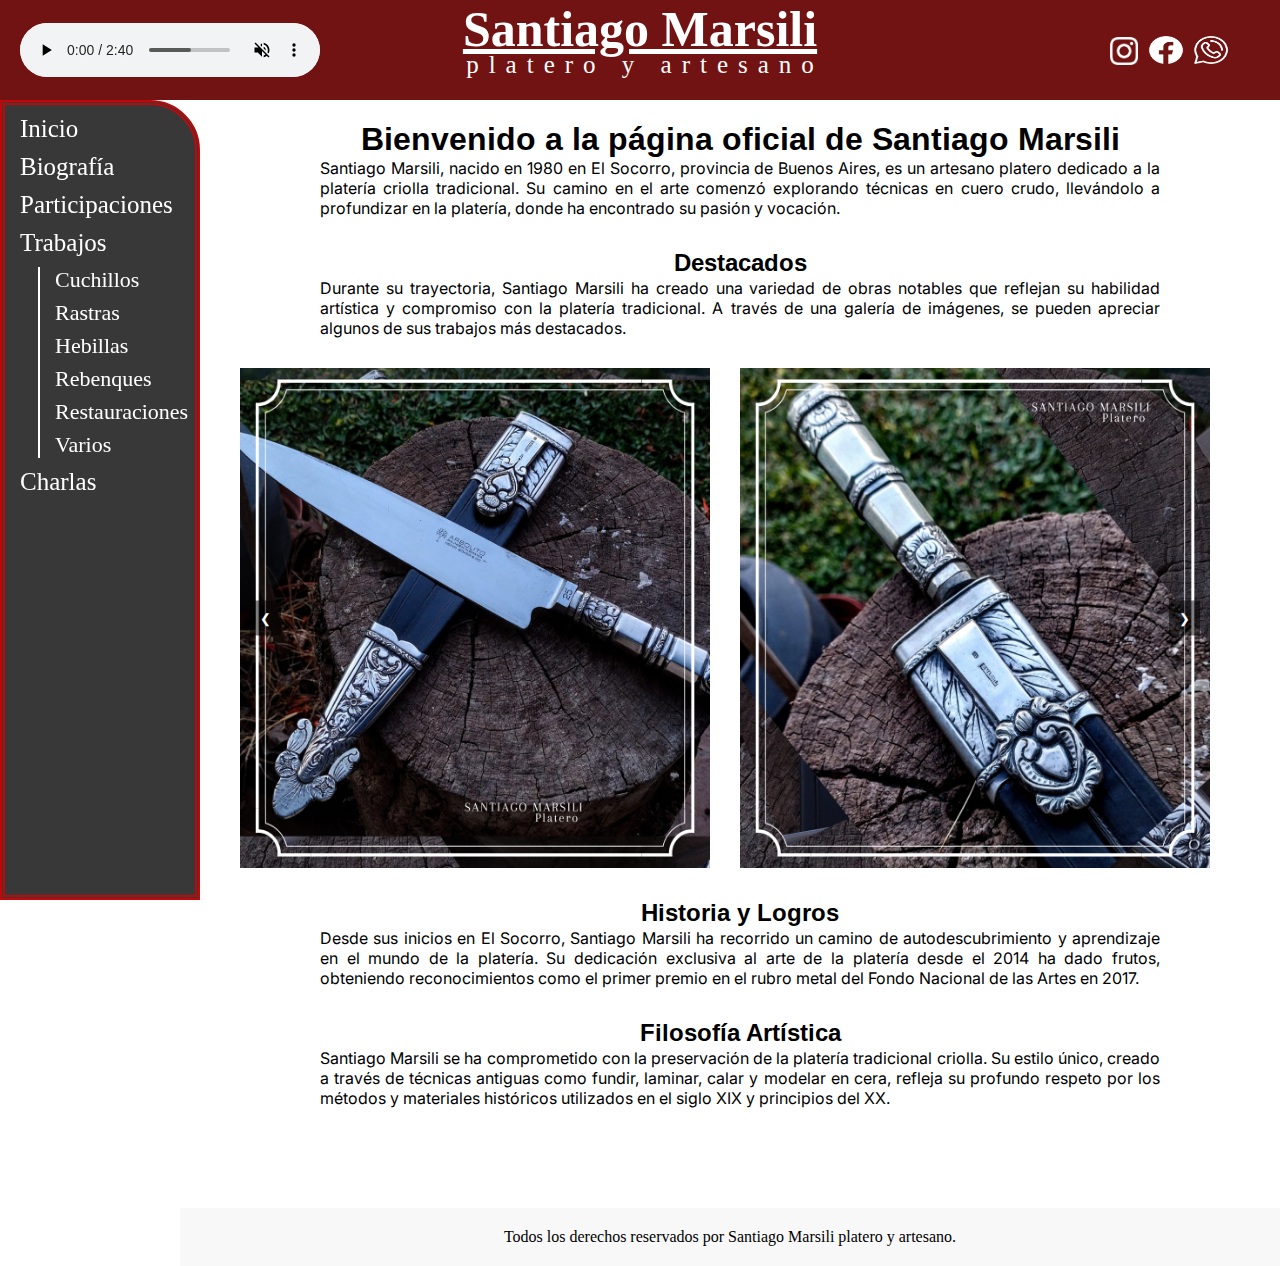
==== commit bfe61569: "modificaciones al apartado trabajos" ====
--- a/index.html
+++ b/index.html
@@ -52,6 +52,7 @@
         </div>
     </Header>
 
+
     <main>
         <div class="content">
             <h1 class="ini">Bienvenido a la página oficial de Santiago Marsili</h1>
--- a/style/style.css
+++ b/style/style.css
@@ -706,22 +706,21 @@
         transition: top 0.5s ease-in-out, max-height 0.5s ease-in-out;
         width: 100%;
     }
-    .t-a{
-        display: flex;
-        flex-direction: column;
-        gap: 30px;
-        background-color: rgb(114, 19, 19);
+    header{
+        background-color: rgb(114, 19, 19);
+        width: 100%;
     }
     .top {
         position: fixed;
         top: 0;
         left: 0;
-        width: 100%;
+        width: 90%;
         height: 100px;
         background-color: rgb(114, 19, 19);
         text-align: center;
         color: white;
         font-size: 25px;
+        margin: 0 auto;
     }
     .sm{
         background-color: rgb(114, 19, 19);
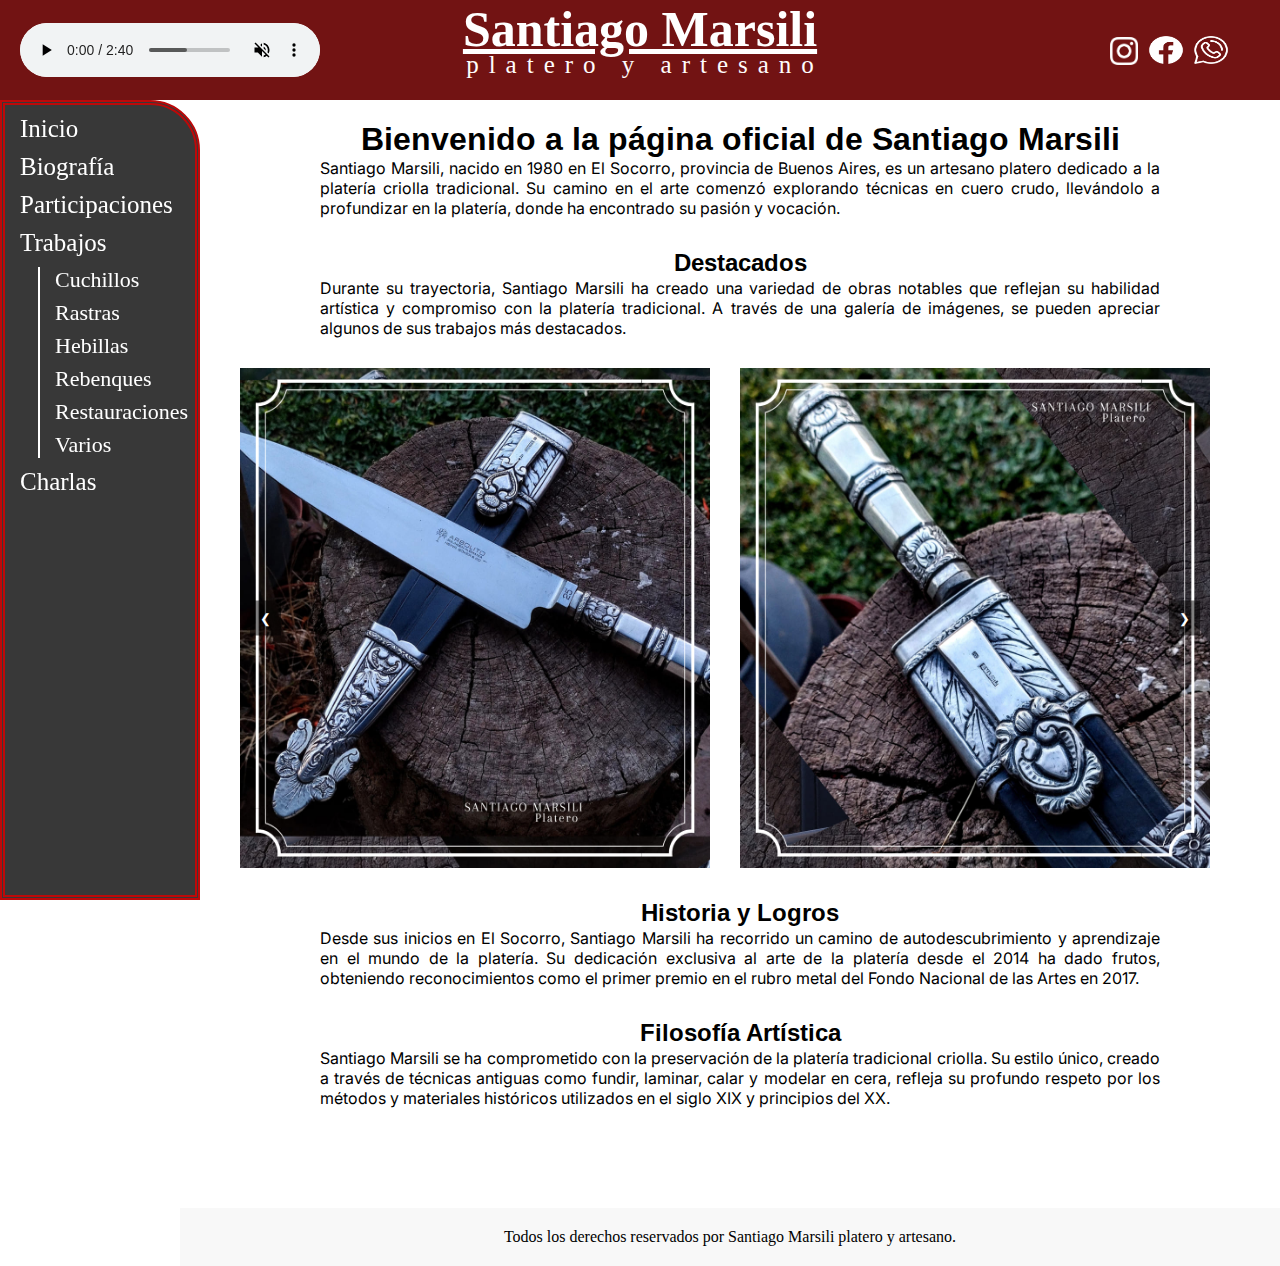
==== commit 814fc0d5: "agrego las participaciones" ====
--- a/index.html
+++ b/index.html
@@ -38,7 +38,7 @@
         <div class="navbar" id="navbar">
             <a class="afuera" href="./index.html">Inicio</a>
             <a class="afuera" href="./Biografia/biografia.html">Biografía</a>
-            <a class="afuera" href="">Participaciones</a>
+            <a class="afuera" href="./Participaciones/participaciones.html">Participaciones</a>
             <a class="afuera" href="">Trabajos</a>
             <div class="subdiv">
                 <a class="adentro" href="./Trabajos/Cuchillos/cuchillos.html">Cuchillos</a>
--- a/style/style.css
+++ b/style/style.css
@@ -511,7 +511,10 @@
     } 
 }
 
-@media (max-width: 420px) {
+
+
+
+@media (max-width: 420px){ /* Desde aca*/
     button.next{
         right: 10px;
     }
@@ -537,23 +540,49 @@
     
       /* Estilos cuando el menú está abierto */
     .navbar.show-menu {
-        top: 150px; /* Posición desde arriba */
-        max-height: calc(100% - 200px); /* Altura del menú */
+        top: 130px; /* Posición desde arriba */
+        max-height: calc(100vh - 130px); /* Altura del menú */
         transition: top 0.5s ease-in-out, max-height 0.5s ease-in-out;
         width: 100%;
     }
+    .top {
+        position: fixed;
+        top: 0;
+        left: 0;
+        width: 100%;
+        height: 130px;
+        background-color: rgb(114, 19, 19);
+        text-align: center;
+        color: white;
+        font-size: 23px;
+    }
+    .sm{
+        background-color: rgb(114, 19, 19);
+        color: rgb(255, 255, 255);
+        text-decoration: underline;
+        font-size: 38px;
+    }
+    .abajo{
+        margin-top: -7px;
+        background-color: rgb(114, 19, 19);
+        color: rgb(255, 252, 252);
+        letter-spacing: 9px;
+        white-space: pre;
+        margin-left: 8px;
+        font-size: 16.5px;
+    }
     .top1{
-        margin-left:10px;
+        margin-left:5px;
         z-index: 2;
         background-color: rgb(255, 255, 255);
         width: 150px;
         border-radius: 100px;
-        margin-top: 70px;
+        margin-top: 50px;
         height: 35px;
     }
     .top2{
-        margin-top: 60px;
-        margin-right: 70px;
+        margin-top: 40px;
+        margin-right: 50px;
     }
     .menu-btn {
         display: block;
@@ -566,24 +595,18 @@
         text-align: center; /* Centra el contenido del botón */
         cursor: pointer; /* Cambia el cursor al pasar por encima del botón */
         position: fixed; /* Posición fija */
-        top: 90px; /* Posiciona el botón a la altura deseada */
-        right: 40px; /* Posiciona el botón a la distancia deseada desde el borde derecho */
+        top: 70px; /* Posiciona el botón a la altura deseada */
+        right: 14px; /* Posiciona el botón a la distancia deseada desde el borde derecho */
         z-index: 1500; /* Asegura que el botón esté por encima de otros elementos */
     }
-    .slider-container {
-        position: relative;
-        width: 300px; /* Ancho del contenedor ajustado al tamaño de dos imágenes + espacio */
-        overflow: hidden;
-        margin: 0 auto; /* Centrar el contenedor */
-    }
-    .slides img {
-        width: 300px; /* Ancho fijo para cada imagen */
-        height: auto; /* Altura automática para mantener la proporción de la imagen */
-    }
-}
-
-
-@media (max-width: 375px){ /* Desde aca*/
+    main {
+        padding-top: 110px;
+        padding-bottom: 50px;
+        z-index: 1; /* Asegura que el contenido esté por encima del slider */
+        position: relative; /* Añade posición relativa */
+    }
+}
+@media (max-width: 360px){
     button.next{
         right: 10px;
     }
@@ -609,8 +632,8 @@
     
       /* Estilos cuando el menú está abierto */
     .navbar.show-menu {
-        top: 130px; /* Posición desde arriba */
-        max-height: calc(100vh - 130px); /* Altura del menú */
+        top: 100px; /* Posición desde arriba */
+        max-height: calc(100vh - 100px); /* Altura del menú */
         transition: top 0.5s ease-in-out, max-height 0.5s ease-in-out;
         width: 100%;
     }
@@ -619,108 +642,11 @@
         top: 0;
         left: 0;
         width: 100%;
-        height: 130px;
-        background-color: rgb(114, 19, 19);
-        text-align: center;
-        color: white;
-        font-size: 23px;
-    }
-    .sm{
-        background-color: rgb(114, 19, 19);
-        color: rgb(255, 255, 255);
-        text-decoration: underline;
-        font-size: 38px;
-    }
-    .abajo{
-        margin-top: -7px;
-        background-color: rgb(114, 19, 19);
-        color: rgb(255, 252, 252);
-        letter-spacing: 9px;
-        white-space: pre;
-        margin-left: 8px;
-        font-size: 16.5px;
-    }
-    .top1{
-        margin-left:5px;
-        z-index: 2;
-        background-color: rgb(255, 255, 255);
-        width: 150px;
-        border-radius: 100px;
-        margin-top: 50px;
-        height: 35px;
-    }
-    .top2{
-        margin-top: 40px;
-        margin-right: 50px;
-    }
-    .menu-btn {
-        display: block;
-        width: 40px; /* Ajusta el ancho según sea necesario */
-        height: 40px; /* Ajusta la altura según sea necesario */
-        background-color: rgb(114, 19, 19); /* Color de fondo del botón */
-        color: white; /* Color del texto del botón */
-        border: none; /* Elimina el borde del botón */
-        font-size: 25px; /* Tamaño del texto */
-        text-align: center; /* Centra el contenido del botón */
-        cursor: pointer; /* Cambia el cursor al pasar por encima del botón */
-        position: fixed; /* Posición fija */
-        top: 70px; /* Posiciona el botón a la altura deseada */
-        right: 14px; /* Posiciona el botón a la distancia deseada desde el borde derecho */
-        z-index: 1500; /* Asegura que el botón esté por encima de otros elementos */
-    }
-    main {
-        padding-top: 110px;
-        padding-bottom: 50px;
-        z-index: 1; /* Asegura que el contenido esté por encima del slider */
-        position: relative; /* Añade posición relativa */
-    }
-}
-@media (max-width: 360px){
-    button.next{
-        right: 10px;
-    }
-    .navbar {
-        width: 100%;
-        left: 0;
-        overflow: hidden;
-        transition: max-height 0.5s ease-in-out;
-        background-color: rgb(56, 56, 56);
-        color: white;
-        padding: 10px;
-        font-size: 18px;
-        font-family: Arial, sans-serif;
-        box-shadow: 0px 3px 8px rgba(0, 0, 0, 0.2); /* Sombra ligera */
-        position: fixed;
-        top: -100%; /* Mueve el menú fuera de la pantalla */
-        max-height: 0; /* Oculta el menú por defecto */
-        transition: top 0.5s ease-in-out, max-height 0.5s ease-in-out;
-        border-top-right-radius: 0;
-        z-index: -1;
-        overflow-y: auto;
-    }
-    
-      /* Estilos cuando el menú está abierto */
-    .navbar.show-menu {
-        top: 100px; /* Posición desde arriba */
-        max-height: calc(100vh - 100px); /* Altura del menú */
-        transition: top 0.5s ease-in-out, max-height 0.5s ease-in-out;
-        width: 100%;
-    }
-    header{
-        background-color: rgb(114, 19, 19);
-        width: 100%;
-    }
-    .top {
-        position: fixed;
-        top: 0;
-        left: 0;
-        width: 90%;
         height: 100px;
         background-color: rgb(114, 19, 19);
         text-align: center;
         color: white;
         font-size: 25px;
-        margin: 0 auto;
     }
     .sm{
         background-color: rgb(114, 19, 19);
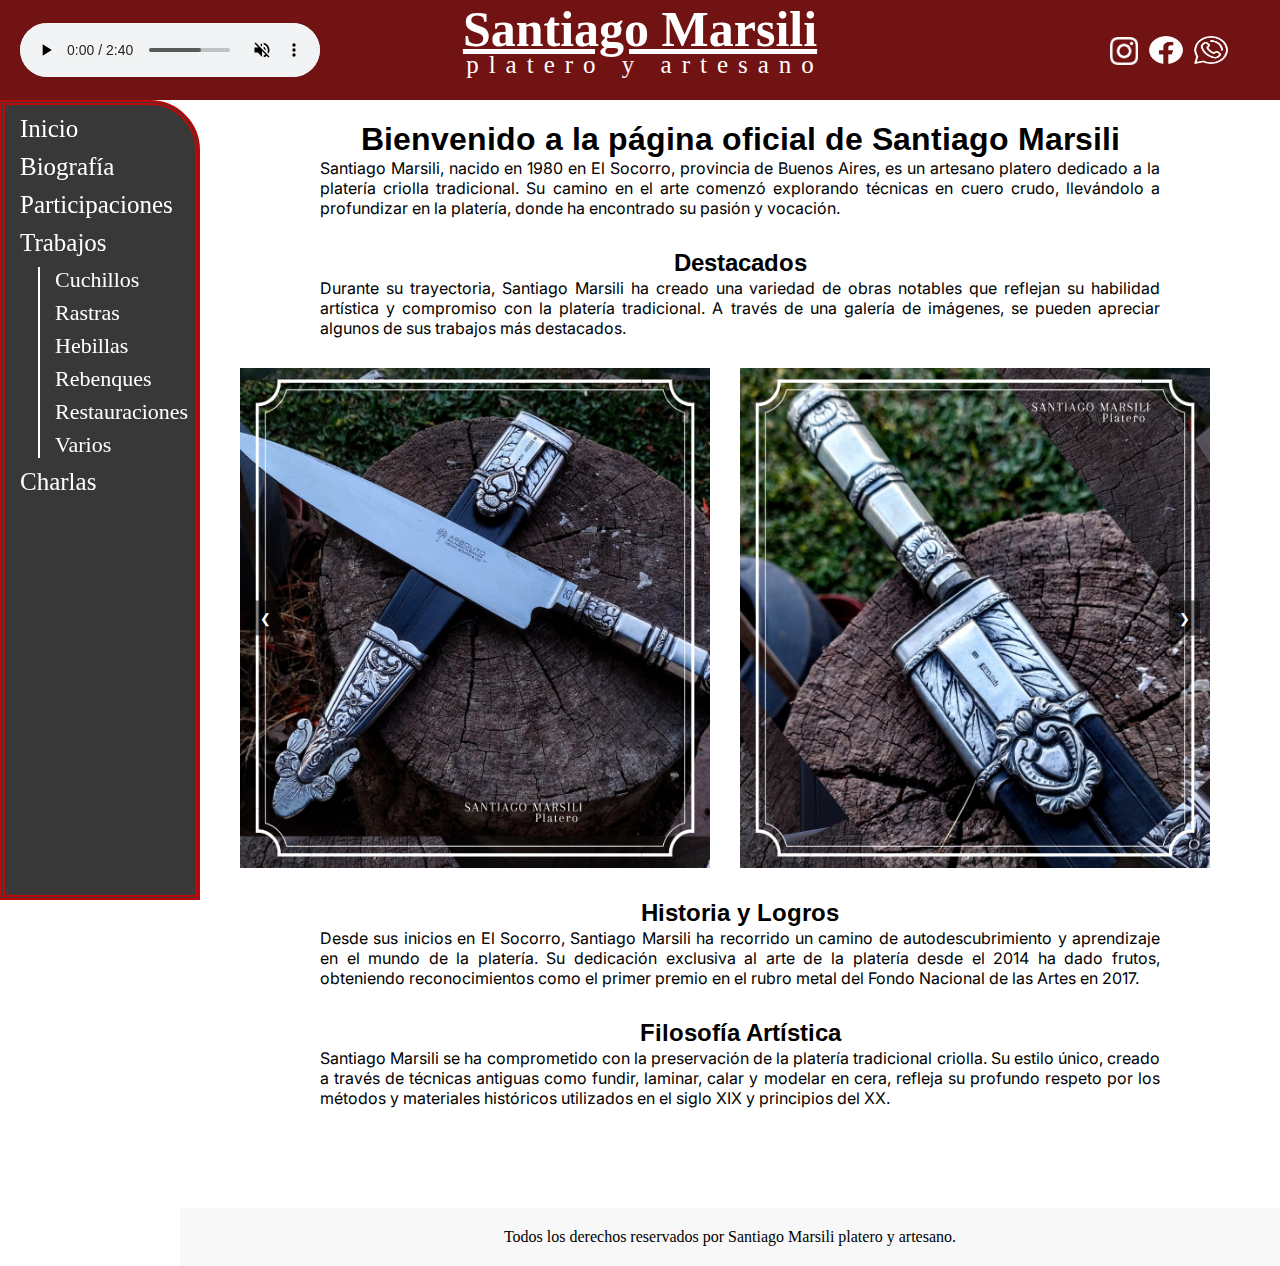
==== commit 4db6fe69: "terminando el sitio para moviles" ====
--- a/index.html
+++ b/index.html
@@ -4,6 +4,7 @@
     <meta charset="UTF-8">
     <meta name="viewport" content="width=device-width, initial-scale=1.0">
     <title>Santiago Marsili | Inicio</title>
+    <link rel="icon" type="image/png" href="./media/icono.png">
     <link rel="stylesheet" href="./style/style.css">
     <link rel="preconnect" href="https://fonts.googleapis.com">
     <link rel="preconnect" href="https://fonts.gstatic.com" crossorigin>
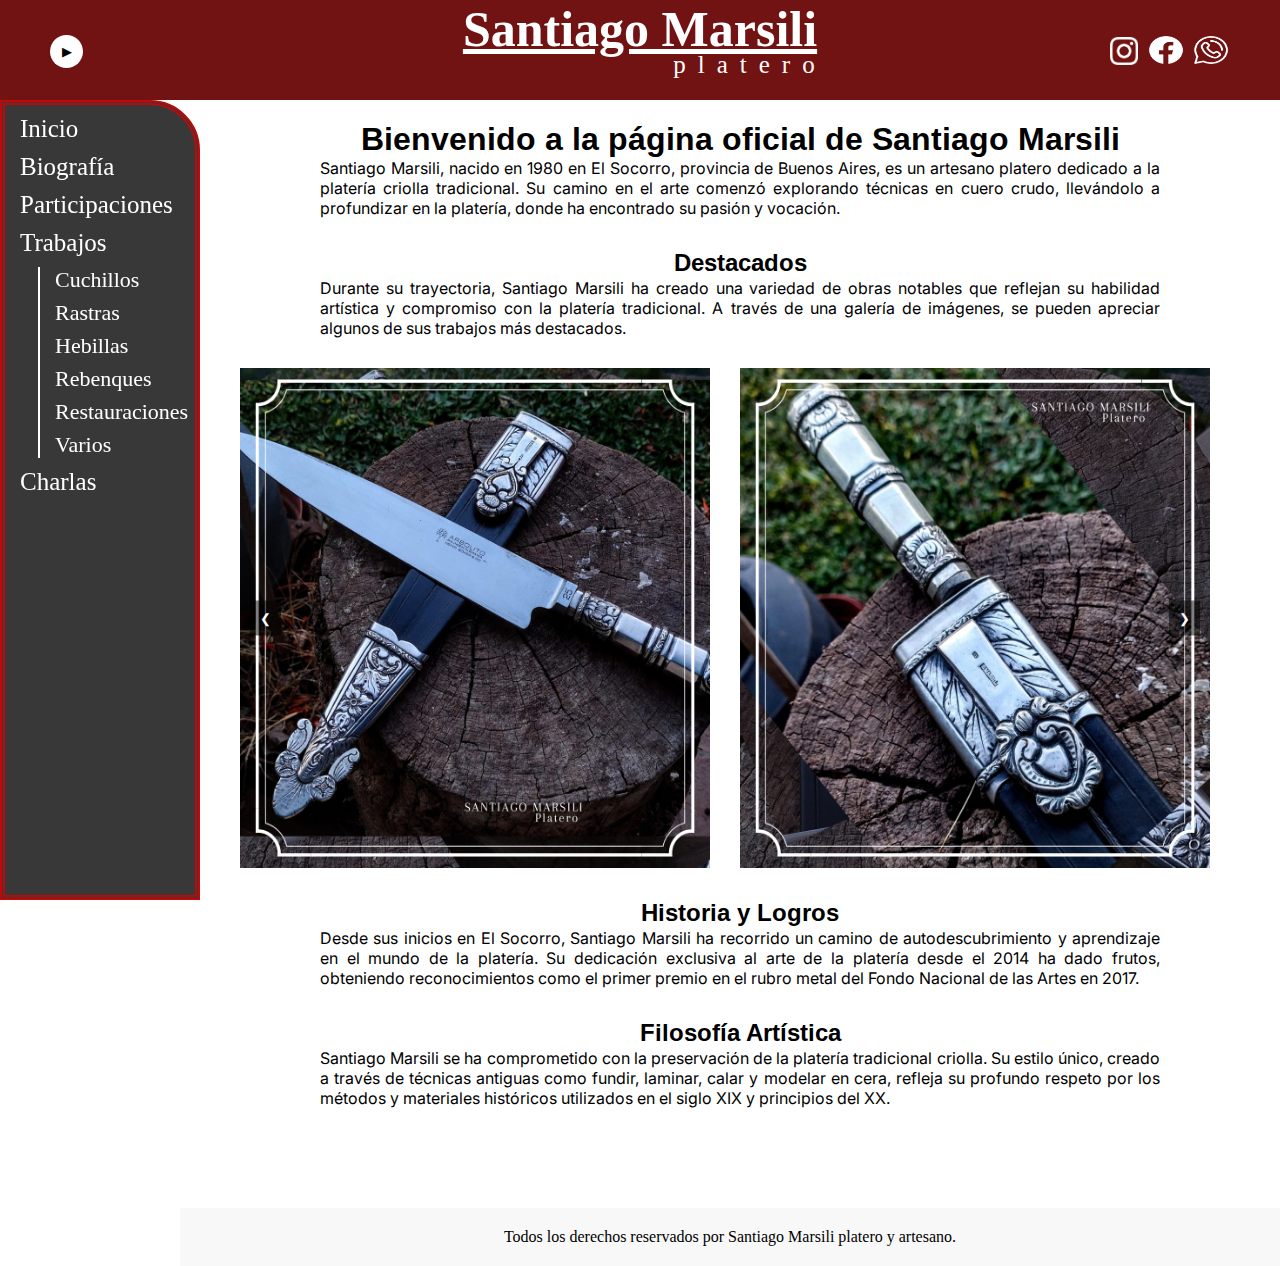
==== commit fb286ced: "terminando el movile" ====
--- a/index.html
+++ b/index.html
@@ -18,22 +18,19 @@
         <div class="t-a">
             <div class="top">
                 <H1 class="sm">Santiago Marsili</H1>
-                <p class="abajo">platero y artesano</p>
+                <p class="abajo">platero</p>
             </div>
             <div class="cont-soc">
-                <div class="top1">
-                    <audio controls autoplay muted>
-                        <source src="music/cancion-fondo-ogv.ogv" type="audio/mpeg">
-                        <source src="music/cancion-fondo.mp3" type="audio/ogg">
-                        Tu navegador no es copatible con el audio.
-                    </audio>
+                <div class="audio-controls">
+                    <button id="audioButton" class="play">▶</button>
+                    <audio id="audio" src="../music/cancion-fondo-ogv.ogv"></audio>
                 </div>
                 <div class="top2">
                     <a href="https://www.instagram.com/santiago_marsili_platero/"  target="_blank" class="ad"><img src="./media/Instagram-logo.png" alt="" class="ig"></a>
                     <a href="https://www.facebook.com/santiago.marsili.7/photos_albums"  target="_blank" class="ad"><img src="./media/facebook.png" alt="" class="ws"></a>
                     <a href="https://wa.me/5493416676344?text=Hola%20Santiago,%20me%20comunico%20desde%20la%20p%C3%A1gina%20para"  target="_blank" class="ad"><img src="./media/whatsapp.png" alt="" class="ws"></a>
                 </div>
-                <button class="menu-btn" id="menuBtn">&#9660;</button>
+                <button class="menu-btn" id="menuBtn">Menú</button>
             </div>
         </div>
         <div class="navbar" id="navbar">
--- a/style/style.css
+++ b/style/style.css
@@ -1,10 +1,11 @@
-*{
+* {
     background-color: white;
     margin: 0;
     padding: 0;
-    box-sizing: border-box; 
-}
-body{
+    box-sizing: border-box;
+}
+
+body {
     background-color: rgb(255, 255, 255);
 }
 
@@ -19,7 +20,8 @@
     right: 0px;
     margin-bottom: 0px;
     height: 101px;
-    z-index: 1000; /* Asegura que el header esté por encima del resto de elementos */
+    z-index: 1000;
+    /* Asegura que el header esté por encima del resto de elementos */
 }
 
 .top {
@@ -34,33 +36,51 @@
     font-size: 25px;
 }
 
-.sm{
+.sm {
     background-color: rgb(114, 19, 19);
     color: rgb(255, 255, 255);
     text-decoration: underline;
 }
 
-.abajo{
+.abajo {
     margin-top: -7px;
     background-color: rgb(114, 19, 19);
     color: rgb(255, 252, 252);
-    letter-spacing: 10px;
+    letter-spacing: 12px;
     white-space: pre;
-    margin-left: 10px;
-}
-
-.top1{
+    margin-left: 220px;
+}
+
+.audio-controls {
     position: fixed;
-    top: 23px;
-    left: 20px;
-    width: 200px;
-    height: 50px;
+    display: flex;
+    align-items: center;
+    z-index: 2;
     background-color: rgb(114, 19, 19);
-    color: white;
-    font-size: 25px;
-}
-
-.top2{
+    width: 33px;
+    border-radius: 100px;
+    left: 50px;
+    top: 35px;
+}
+
+#audioButton {
+    width: 33px;
+    /* Ajusta el tamaño del botón */
+    height: 33px;
+    /* Ajusta el tamaño del botón */
+    border: none;
+    border-radius: 50%;
+    background-color: white;
+    /* Color del círculo */
+    cursor: pointer;
+}
+
+audio {
+    display: none;
+    /* Oculta el reproductor de audio predeterminado */
+}
+
+.top2 {
     position: fixed;
     top: 36.5px;
     right: 150px;
@@ -70,18 +90,18 @@
     display: flex;
 }
 
-.ad{
+.ad {
     background-color: rgb(114, 19, 19);
 }
 
-.ig{
+.ig {
     width: 28px;
     height: 28px;
     background-color: rgb(114, 19, 19);
     margin-right: 4px;
 }
 
-.ws{
+.ws {
     width: 42px;
     height: 62px;
     background-color: rgb(114, 19, 19);
@@ -89,7 +109,7 @@
     margin-left: 3px;
 }
 
-audio{
+audio {
     border-radius: 100px;
 }
 
@@ -287,9 +307,33 @@
 }
 
 @media (max-width: 1020px) {
-    audio{
+    .audio-controls {
+        position: fixed;
+        display: flex;
+        align-items: center;
+        z-index: 2;
+        background-color: rgb(114, 19, 19);
+        width: 33px;
         border-radius: 100px;
-        width: 200px;
+        left: 50px;
+        top: 35px;
+    }
+
+    #audioButton {
+        width: 33px;
+        /* Ajusta el tamaño del botón */
+        height: 33px;
+        /* Ajusta el tamaño del botón */
+        border: none;
+        border-radius: 50%;
+        background-color: white;
+        /* Color del círculo */
+        cursor: pointer;
+    }
+
+    audio {
+        display: none;
+        /* Oculta el reproductor de audio predeterminado */
     }
     .slider-container {
         position: relative;
@@ -318,17 +362,29 @@
     button.next{
         right: 10px;
     }
-    .top1{
-        margin-left: 5px;
-        margin-top: 450px;
+    .audio-controls {
+        position: fixed;
+        display: flex;
+        align-items: center;
         z-index: 2;
-        background-color: rgb(56, 56, 56);
-        width: 150px;
-    }
-    audio{
+        background-color: rgb(114, 19, 19);
+        width: 33px;
         border-radius: 100px;
-        width: 150px;
-        background-color: none;
+        left: 30px;
+        top: 35px;
+    }
+
+    #audioButton {
+        width: 33px;
+        height: 33px;
+        border: none;
+        border-radius: 50%;
+        background-color: white;
+        cursor: pointer;
+    }
+
+    audio {
+        display: none;
     }
     .slider-container {
         position: relative;
@@ -353,7 +409,7 @@
     button.next{
         right: 10px;
     }
-    .top2{
+    .top2 {
         position: fixed;
         top: 36.5px;
         right: 100px;
@@ -361,6 +417,26 @@
         height: 20px;
         background-color: rgb(114, 19, 19);
         display: flex;
+    }
+    .audio-controls {
+        position: fixed;
+        display: flex;
+        align-items: center;
+        z-index: 2;
+        background-color: rgb(114, 19, 19);
+        width: 33px;
+        border-radius: 100px;
+        left: 30px;
+        top: 35px;
+    }
+
+    #audioButton {
+        width: 33px;
+        height: 33px;
+        border: none;
+        border-radius: 50%;
+        background-color: white;
+        cursor: pointer;
     }
     .slider-container {
         position: relative;
@@ -396,41 +472,52 @@
         padding: 10px;
         font-size: 18px;
         font-family: Arial, sans-serif;
-        box-shadow: 0px 3px 8px rgba(0, 0, 0, 0.2); /* Sombra ligera */
-        position: fixed;
-        top: -100%; /* Mueve el menú fuera de la pantalla */
-        max-height: 0; /* Oculta el menú por defecto */
+        box-shadow: 0px 3px 8px rgba(0, 0, 0, 0.2);
+        /* Sombra ligera */
+        position: fixed;
+        top: -100%;
+        /* Mueve el menú fuera de la pantalla */
+        max-height: 0;
+        /* Oculta el menú por defecto */
         transition: top 0.5s ease-in-out, max-height 0.5s ease-in-out;
         border-top-right-radius: 0;
         z-index: -1;
         overflow-y: auto;
     }
-    
-      /* Estilos cuando el menú está abierto */
+
+    /* Estilos cuando el menú está abierto */
     .navbar.show-menu {
-        top: 150px; /* Posición desde arriba */
-        max-height: calc(100% - 200px); /* Altura del menú */
+        top: 150px;
+        /* Posición desde arriba */
+        max-height: calc(100% - 200px);
+        /* Altura del menú */
         transition: top 0.5s ease-in-out, max-height 0.5s ease-in-out;
         width: 100%;
     }
-    .afuera, .adentro {
+
+    .afuera,
+    .adentro {
         display: block;
-        padding: 15px 20px; /* Aumentar el relleno para mejorar la selección en móviles */
+        padding: 15px 20px;
+        /* Aumentar el relleno para mejorar la selección en móviles */
         text-decoration: none;
         color: rgb(255, 255, 255);
         font-size: 18px;
         transition-duration: 0.2s;
         width: 100%;
     }
-    .afuera:hover, .adentro:hover {
+
+    .afuera:hover,
+    .adentro:hover {
         color: rgb(255, 5, 5);
         text-decoration: underline;
     }
-    
+
     .subdiv {
         border-left: 2px solid rgb(255, 255, 255);
         padding-left: 15px;
     }
+
     .top {
         position: fixed;
         top: 0;
@@ -442,53 +529,85 @@
         color: white;
         font-size: 25px;
     }
-    .top1{
-        margin-left:30px;
+
+    .sm{
+        margin-top: 5px;
+    }
+    .abajo {
+        margin-top: -4px;
+        background-color: rgb(114, 19, 19);
+        color: rgb(255, 252, 252);
+        letter-spacing: 10px;
+        white-space: pre;
+        text-align: center;
+        margin-left: 220px;
+    }
+
+    .audio-controls {
+        position: fixed;
+        display: flex;
+        align-items: center;
         z-index: 2;
-        background-color: rgb(255, 255, 255);
-        width: 150px;
+        background-color: rgb(114, 19, 19);
+        width: 28px;
         border-radius: 100px;
-        margin-top: 70px;
-        height: 35px;
-    }
-    audio{
-        border-radius: 100px;
-        width: 150px;
-        background-color: none;
-        height: 35px;
-    }
-    .top2{
-        margin-top: 60px;
-        margin-right: 90px;
-    }
-    .ig{
-        width: 27px;
-        height: 27px;
+        left: auto;
+        right: 30px;
+        top: 100px;
+    }
+
+    #audioButton {
+        width: 28px;
+        /* Ajusta el tamaño del botón */
+        height: 28px;
+        /* Ajusta el tamaño del botón */
+        border: none;
+        border-radius: 50%;
+        background-color: white;
+        /* Color del círculo */
+        cursor: pointer;
+    }
+
+    audio {
+        display: none;
+    }
+
+    .top2 {
+        margin-top: 65px;
+        margin-right: 50px;
+        height: 30px;
+    }
+
+    .ig {
+        width: 25px;
+        height: 25px;
         background-color: rgb(114, 19, 19);
         margin-right: 5px;
     }
-    
-    .ws{
-        width: 38px;
-        height: 62px;
+
+    .ws {
+        width: 35px;
+        height: 60px;
         background-color: rgb(114, 19, 19);
         margin-top: -18px;
         margin-left: 3px;
     }
+
     .menu-btn {
         display: block;
-        width: 40px; /* Ajusta el ancho según sea necesario */
-        height: 40px; /* Ajusta la altura según sea necesario */
-        background-color: rgb(114, 19, 19); /* Color de fondo del botón */
-        color: white; /* Color del texto del botón */
-        border: none; /* Elimina el borde del botón */
-        font-size: 25px; /* Tamaño del texto */
-        text-align: center; /* Centra el contenido del botón */
-        cursor: pointer; /* Cambia el cursor al pasar por encima del botón */
-        position: fixed; /* Posición fija */
-        top: 90px; /* Posiciona el botón a la altura deseada */
-        right: 60px; /* Posiciona el botón a la distancia deseada desde el borde derecho */
-        z-index: 1500; /* Asegura que el botón esté por encima de otros elementos */
+        border: solid white;
+        background-color: white;
+        -webkit-text-stroke: 0.5px black;
+        color: black;
+        border-radius: 100px;
+        width: 60px;
+        height: 28px;
+        font-size: 17px;
+        text-align: center;
+        position: fixed;
+        top: 100px;
+        left: 40px;
+        z-index: 2;
     }
     main {
         padding-top: 150px;
